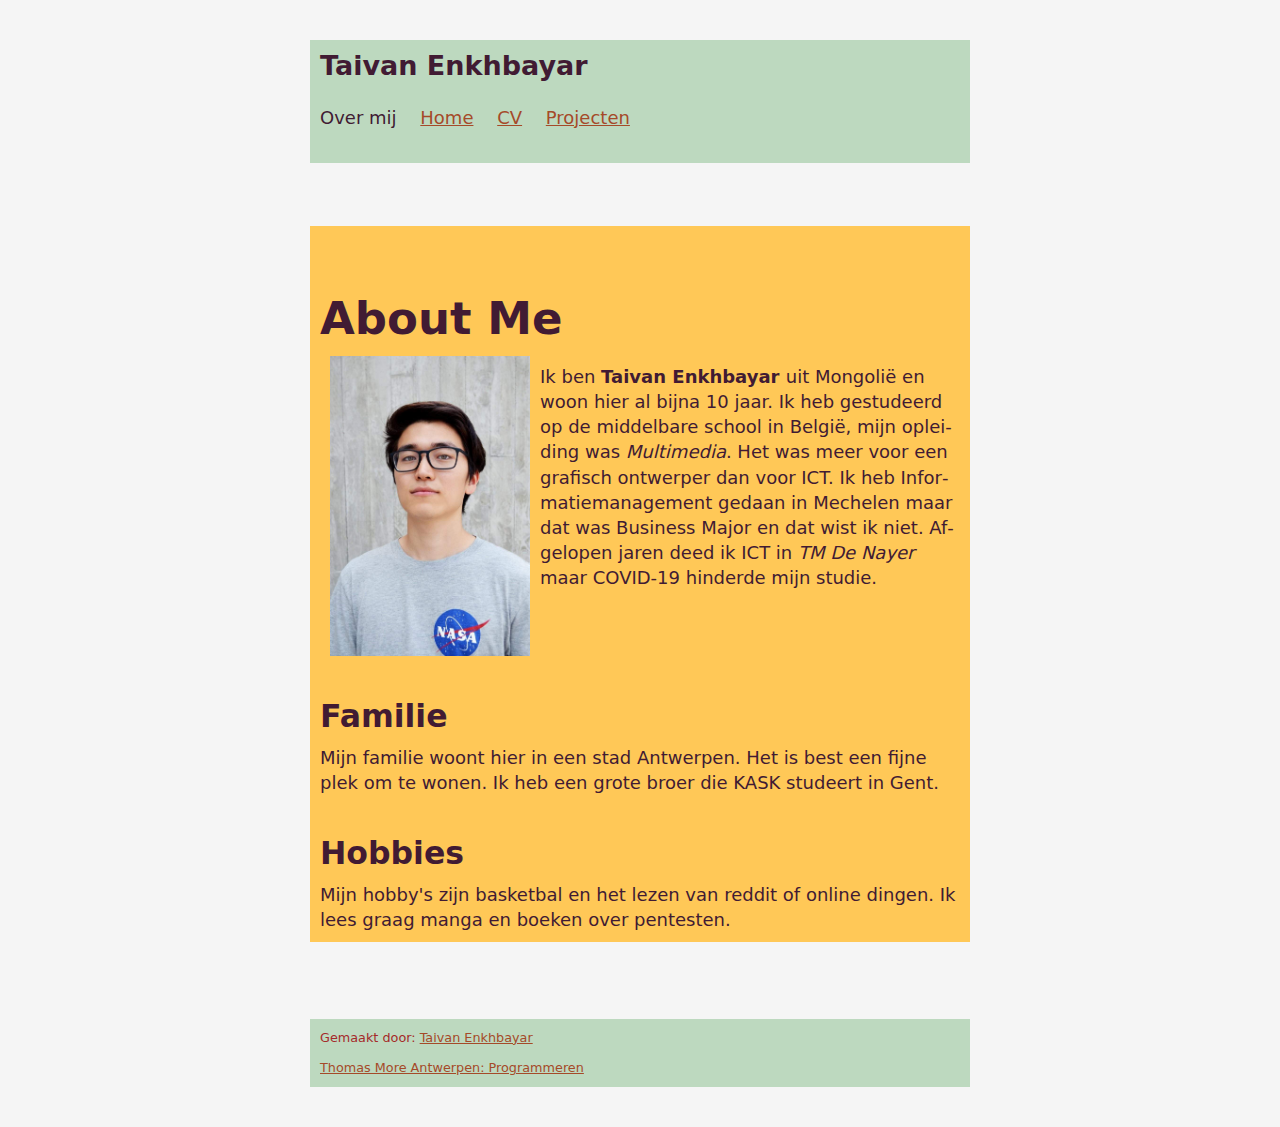
==== index.html @ 55b3fe96 "Eerste versie van mijn website met CSS en HTML." ====
<!DOCTYPE html>
<html lang="nl" data-lt-installed="true">

<head>
  <link rel="shortcut icon" type="image/x-icon" href="https://taivan.be/favicon.png">
  <meta http-equiv="Content-Type" content="text/html; charset=UTF-8">

  <meta name="viewport" content="width=device-width, initial-scale=1.0">
  <link rel="stylesheet" href="./style/awsm.min.css">
  <link rel="stylesheet" href="./style/awsm_theme_pearl-lusta.min.css">
  <title>Taivan Enkhbayar</title>
</head>

<body style="background-color: whitesmoke; margin:0px;padding:40px">
  <header style="background-color: #bdd9bf; padding: 10px;">
    <h1>Taivan Enkhbayar</h1>

    <nav>
      <ul>
        <li>Over mij</li>
        <li><a href="http://taivan.be/">Home</a></li>
        <li><a href="http://taivan.be/cvv.html">CV</a></li>
        <li><a href="http://taivan.be/projecten.html">Projecten</a></li>
        
      </ul>
    </nav>
  </header>
  <main style="background-color: #ffc857;padding: 10px;">
    <div id="content">
      <h1>About Me</h1>
      <img src="style/fb_image.jpg" alt="facebook_photo" style="float:left; margin: 10px;" width="200" height="300">
      <p> Ik ben <strong> Taivan Enkhbayar </strong> uit Mongolië en woon hier al bijna 10 jaar.
        Ik heb gestudeerd op de middelbare school in België, mijn opleiding was <i>Multimedia</i>.
        Het was meer voor een grafisch ontwerper dan voor ICT. Ik heb Informatiemanagement gedaan in Mechelen maar
        dat was Business Major en dat wist ik niet.
        Afgelopen jaren deed ik ICT in <i>TM De Nayer</i> maar COVID-19 hinderde mijn studie. </p>
        <br>
        <br>
      <h2>Familie</h2>
      <p>Mijn familie woont hier in een stad <stong>Antwerpen.</stong>
        Het is best een fijne plek om te wonen. Ik heb een grote broer die KASK studeert in Gent.
      </p>
      <h2>Hobbies</h2>
      <p>Mijn hobby's zijn basketbal en het lezen van reddit of online dingen. Ik lees graag manga en boeken over pentesten.</p>
    </div>
    </div>
  </main>
  <footer style="text-align: left; background-color:  #bdd9bf; padding: 10px;">
    <p style="color: brown;">Gemaakt door: <a href="https://www.linkedin.com/in/taivan-e-18aab492/">Taivan Enkhbayar</a></p>
    <p><a href="https://www.thomasmore.be/opleidingen/graduaat/programmeren-dag-avondonderwijs/programmeren-dagonderwijs/antwerpen-0">Thomas More Antwerpen: Programmeren</a></p>
  </footer>

</body>

</html>
---- style/awsm.min.css ----
@charset "UTF-8";
/*!
 * awsm.css v3.0.7 (https://igoradamenko.github.io/awsm.css/)
 * Copyright 2015 Igor Adamenko <mail@igoradamenko.com> (https://igoradamenko.com)
 * Licensed under MIT (https://github.com/igoradamenko/awsm.css/blob/master/LICENSE.md)
 */
html{font-family:system-ui,-apple-system,BlinkMacSystemFont,"Segoe UI",Roboto,Oxygen,Ubuntu,Cantarell,"PT Sans","Open Sans","Fira Sans","Droid Sans","Helvetica Neue",Helvetica,Arial,sans-serif;font-size:100%;line-height:1.4;background:#fff;color:#000;-webkit-overflow-scrolling:touch}body{margin:1.2em;font-size:1rem}@media (min-width:20rem){body{font-size:calc(1rem + .00625*(100vw - 20rem))}}@media (min-width:40rem){body{font-size:1.125rem}}body article,body footer,body header,body main{position:relative;max-width:40rem;margin:0 auto}body>header{margin-bottom:3.5em}body>header h1{margin:0;font-size:1.5em}body>header p{margin:0;font-size:.85em}body>footer{margin-top:6em;padding-bottom:1.5em;text-align:center;font-size:.8rem;color:#aaa}details,nav{margin:1em 0}nav ul{list-style:none;margin:0;padding:0}nav li{display:inline-block;margin-right:1em;margin-bottom:.25em}nav li:last-child{margin-right:0}a,nav a:visited{color:#0064c1}article header h1 a:visited:hover,article header h2 a:visited:hover,nav a:hover{color:#f00000}ol,ul{margin-top:0;padding-top:0;padding-left:2.5em}article header h1+p,article header h2+p,ol li+li,ul li+li{margin-top:.25em}ol li>details,ul li>details{margin:0}p{margin:1em 0;-webkit-hyphens:auto;-ms-hyphens:auto;hyphens:auto}aside:first-child,form legend:first-child+label,p:first-child{margin-top:0}aside:last-child,p:last-child{margin-bottom:0}p+ol,p+ul{margin-top:-.75em}p img,p picture{float:right;margin-bottom:.5em;margin-left:.5em}p picture img{float:none;margin:0}blockquote,dd{padding-left:2.5em}dd{margin-bottom:1em;margin-left:0}dt{font-weight:700}blockquote{margin:0}aside{margin:.5em 0;font-style:italic;color:#aaa}@media (min-width:65rem){aside{position:absolute;right:-12.5rem;width:9.375rem;max-width:9.375rem;margin:0;padding-left:.5em;font-size:.8em;border-left:1px solid #f2f2f2}}section+section{margin-top:2em}h1,h2,h3,h4,h5,h6{margin:1.25em 0 0;line-height:1.2}h1:focus>a[href^="#"][id]:empty,h1:hover>a[href^="#"][id]:empty,h2:focus>a[href^="#"][id]:empty,h2:hover>a[href^="#"][id]:empty,h3:focus>a[href^="#"][id]:empty,h3:hover>a[href^="#"][id]:empty,h4:focus>a[href^="#"][id]:empty,h4:hover>a[href^="#"][id]:empty,h5:focus>a[href^="#"][id]:empty,h5:hover>a[href^="#"][id]:empty,h6:focus>a[href^="#"][id]:empty,h6:hover>a[href^="#"][id]:empty{opacity:1}figure+p,h1+details,h1+p,h2+details,h2+p,h3+details,h3+p,h4+details,h4+p,h5+details,h5+p,h6+details,h6+p{margin-top:.5em}h1>a[href^="#"][id]:empty,h2>a[href^="#"][id]:empty,h3>a[href^="#"][id]:empty,h4>a[href^="#"][id]:empty,h5>a[href^="#"][id]:empty,h6>a[href^="#"][id]:empty{position:absolute;left:-.65em;opacity:0;text-decoration:none;font-weight:400;line-height:1;color:#aaa}@media (min-width:40rem){h1>a[href^="#"][id]:empty,h2>a[href^="#"][id]:empty,h3>a[href^="#"][id]:empty,h4>a[href^="#"][id]:empty,h5>a[href^="#"][id]:empty,h6>a[href^="#"][id]:empty{left:-.8em}}h1>a[href^="#"][id]:empty:focus,h1>a[href^="#"][id]:empty:hover,h1>a[href^="#"][id]:empty:target,h2>a[href^="#"][id]:empty:focus,h2>a[href^="#"][id]:empty:hover,h2>a[href^="#"][id]:empty:target,h3>a[href^="#"][id]:empty:focus,h3>a[href^="#"][id]:empty:hover,h3>a[href^="#"][id]:empty:target,h4>a[href^="#"][id]:empty:focus,h4>a[href^="#"][id]:empty:hover,h4>a[href^="#"][id]:empty:target,h5>a[href^="#"][id]:empty:focus,h5>a[href^="#"][id]:empty:hover,h5>a[href^="#"][id]:empty:target,h6>a[href^="#"][id]:empty:focus,h6>a[href^="#"][id]:empty:hover,h6>a[href^="#"][id]:empty:target{opacity:1;box-shadow:none;color:#000}h1>a[href^="#"][id]:empty:target:focus,h2>a[href^="#"][id]:empty:target:focus,h3>a[href^="#"][id]:empty:target:focus,h4>a[href^="#"][id]:empty:target:focus,h5>a[href^="#"][id]:empty:target:focus,h6>a[href^="#"][id]:empty:target:focus{outline:0}h1>a[href^="#"][id]:empty::before,h2>a[href^="#"][id]:empty::before,h3>a[href^="#"][id]:empty::before,h4>a[href^="#"][id]:empty::before,h5>a[href^="#"][id]:empty::before,h6>a[href^="#"][id]:empty::before{content:"§ "}h1{font-size:2.5em}h2{font-size:1.75em}h3{font-size:1.25em}h4{font-size:1.15em}a abbr,h5,h6{font-size:1em}h6{margin-top:1em}article+article{margin-top:4em}article header p{font-size:.6em;color:#aaa}article header p+h1,article header p+h2{margin-top:-.25em}article header h1 a,article header h2 a{color:#000}article header h1 a:visited,article header h2 a:visited,h6,legend{color:#aaa}article>footer{margin-top:1.5em;font-size:.85em}a:visited{color:#8d39d0}a:active,a:hover{outline-width:0}a:hover{color:#f00000}abbr{margin-right:-.075em;text-decoration:none;-webkit-hyphens:none;-ms-hyphens:none;hyphens:none;letter-spacing:.075em;font-size:.9em}img,picture{display:block;max-width:100%;margin:0 auto}audio,video{width:100%;max-width:100%}figure{margin:1em 0 .5em;padding:0}figure figcaption{opacity:.65;font-size:.85em}table{display:inline-block;border-spacing:0;border-collapse:collapse;overflow-x:auto;max-width:100%;text-align:left;vertical-align:top;background:linear-gradient(rgba(0,0,0,.15) 0%,rgba(0,0,0,.15) 100%) 0 0,linear-gradient(rgba(0,0,0,.15) 0%,rgba(0,0,0,.15) 100%) 100% 0;background-attachment:scroll,scroll;background-size:1px 100%,1px 100%;background-repeat:no-repeat,no-repeat}table caption{font-size:.9em;background:#fff}table td,table th{padding:.35em .75em;vertical-align:top;font-size:.9em;border:1px solid #f2f2f2;border-top:0;border-left:0}table td:first-child,table th:first-child{padding-left:0;background-image:linear-gradient(to right,#fff 50%,rgba(255,255,255,0) 100%);background-size:2px 100%;background-repeat:no-repeat}table td:last-child,table th:last-child{padding-right:0;border-right:0;background-image:linear-gradient(to left,#fff 50%,rgba(255,255,255,0) 100%);background-position:100% 0;background-size:2px 100%;background-repeat:no-repeat}table td:only-child,table th:only-child{background-image:linear-gradient(to right,#fff 50%,rgba(255,255,255,0) 100%),linear-gradient(to left,#fff 50%,rgba(255,255,255,0) 100%);background-position:0 0,100% 0;background-size:2px 100%,2px 100%;background-repeat:no-repeat,no-repeat}table th{line-height:1.2}form{margin-right:auto;margin-left:auto}@media (min-width:40rem){form{max-width:80%}}form label,form select,output{display:block}form label:not(:first-child){margin-top:1em}form p label{display:inline}form p label+label{margin-left:1em}form input[type],form select,form textarea{margin-bottom:1em}form input[type=checkbox],form input[type=radio]{margin-bottom:0}button,fieldset{margin:0;border:1px solid #aaa}fieldset{padding:.5em 1em}button{outline:0;box-sizing:border-box;height:2em;padding:calc(.25em - 1px) .5em;font-family:inherit;font-size:1em;border-radius:2px;background:#fff;display:inline-block;width:auto;background:#f2f2f2;color:#000;cursor:pointer}button:focus,input[type=email]:focus,input[type=month]:focus,input[type=number]:focus,input[type=password]:focus,input[type=search]:focus,input[type=tel]:focus,input[type=text]:focus,input[type=time]:focus,input[type=url]:focus,input[type=week]:focus,input[type^=date]:focus,select:focus{border:1px solid #000}button:not([disabled]):hover,input[type=button]:not([disabled]):hover,input[type=file]:not([disabled]):hover,input[type=reset]:not([disabled]):hover,input[type=submit]:not([disabled]):hover,select:not([disabled]):hover{border:1px solid #000}button:active,select:active{background-color:#aaa}button[disabled],select[disabled]{color:#aaa;cursor:not-allowed}select{outline:0;box-sizing:border-box;height:2em;margin:0;padding:calc(.25em - 1px) .5em;font-family:inherit;font-size:1em;border:1px solid #aaa;border-radius:2px;background:#fff;display:inline-block;width:auto;background:#f2f2f2;color:#000;cursor:pointer;padding-right:1.2em;background-position:top 55% right .35em;background-size:.5em;background-repeat:no-repeat;-webkit-appearance:none;-moz-appearance:none;appearance:none;background-image:url("data:image/svg+xml,%3Csvg xmlns='http://www.w3.org/2000/svg' viewBox='0 0 3 2'%3E%3Cpath fill='rgb(170, 170, 170)' fill-rule='nonzero' d='M1.5 2L3 0H0z'/%3E%3C/svg%3E")}select:focus,select:hover{background-image:url("data:image/svg+xml,%3Csvg xmlns='http://www.w3.org/2000/svg' viewBox='0 0 3 2'%3E%3Cpath fill='rgb(0, 0, 0)' fill-rule='nonzero' d='M1.5 2L3 0H0z'/%3E%3C/svg%3E")}input[type=email],input[type=month],input[type=number],input[type=password],input[type=search],input[type=tel],input[type=text],input[type=time],input[type=url],input[type=week],input[type^=date]{outline:0;box-sizing:border-box;height:2em;margin:0;padding:calc(.25em - 1px) .5em;font-family:inherit;font-size:1em;border:1px solid #aaa;border-radius:2px;background:#fff;color:#000;display:block;width:100%;line-height:calc(2em - 1px*2 - (.25em - 1px)*2);-webkit-appearance:none;-moz-appearance:none;appearance:none}input[type=email]::-moz-placeholder,input[type=month]::-moz-placeholder,input[type=number]::-moz-placeholder,input[type=password]::-moz-placeholder,input[type=search]::-moz-placeholder,input[type=tel]::-moz-placeholder,input[type=text]::-moz-placeholder,input[type=time]::-moz-placeholder,input[type=url]::-moz-placeholder,input[type=week]::-moz-placeholder,input[type^=date]::-moz-placeholder{color:#aaa}input[type=email]::-webkit-input-placeholder,input[type=month]::-webkit-input-placeholder,input[type=number]::-webkit-input-placeholder,input[type=password]::-webkit-input-placeholder,input[type=search]::-webkit-input-placeholder,input[type=tel]::-webkit-input-placeholder,input[type=text]::-webkit-input-placeholder,input[type=time]::-webkit-input-placeholder,input[type=url]::-webkit-input-placeholder,input[type=week]::-webkit-input-placeholder,input[type^=date]::-webkit-input-placeholder{color:#aaa}input[type=email]:-ms-input-placeholder,input[type=month]:-ms-input-placeholder,input[type=number]:-ms-input-placeholder,input[type=password]:-ms-input-placeholder,input[type=search]:-ms-input-placeholder,input[type=tel]:-ms-input-placeholder,input[type=text]:-ms-input-placeholder,input[type=time]:-ms-input-placeholder,input[type=url]:-ms-input-placeholder,input[type=week]:-ms-input-placeholder,input[type^=date]:-ms-input-placeholder{color:#aaa}input[type=button],input[type=reset],input[type=submit]{outline:0;box-sizing:border-box;height:2em;margin:0;padding:calc(.25em - 1px) .5em;font-family:inherit;font-size:1em;border:1px solid #aaa;border-radius:2px;background:#fff;display:inline-block;width:auto;background:#f2f2f2;color:#000;cursor:pointer;-webkit-appearance:none;-moz-appearance:none;appearance:none}input[type=button]:focus,input[type=reset]:focus,input[type=submit]:focus{border:1px solid #000}input[type=button]:active,input[type=reset]:active,input[type=submit]:active{background-color:#aaa}input[type=button][disabled],input[type=reset][disabled],input[type=submit][disabled]{color:#aaa;cursor:not-allowed}input[type=color]{outline:0;box-sizing:border-box;height:2em;margin:0;padding:calc(.25em - 1px) .5em;font-family:inherit;font-size:1em;border:1px solid #aaa;border-radius:2px;background:#fff;color:#000;display:block;line-height:calc(2em - 1px*2 - (.25em - 1px)*2);-webkit-appearance:none;-moz-appearance:none;appearance:none;width:6em}input[type=color]:focus{border:1px solid #000}input[type=color]::-moz-placeholder,textarea::-moz-placeholder{color:#aaa}input[type=color]::-webkit-input-placeholder,textarea::-webkit-input-placeholder{color:#aaa}input[type=color]:-ms-input-placeholder{color:#aaa}input[type=color]:hover{border:1px solid #000}input[type=file]{outline:0;box-sizing:border-box;margin:0;padding:calc(.25em - 1px) .5em;font-family:inherit;border:1px solid #aaa;border-radius:2px;background:#fff;background:#f2f2f2;color:#000;cursor:pointer;display:block;width:100%;height:auto;padding:.75em .5em;font-size:12px;line-height:1}input[type=file]:focus,textarea:focus{border:1px solid #000}input[type=file]:active{background-color:#aaa}input[type=file][disabled]{color:#aaa;cursor:not-allowed}input[type=checkbox],input[type=radio]{margin:-.2em .75em 0 0;vertical-align:middle}textarea{outline:0;box-sizing:border-box;margin:0;padding:calc(.25em - 1px) .5em;font-family:inherit;font-size:1em;border:1px solid #aaa;border-radius:2px;background:#fff;color:#000;display:block;width:100%;line-height:calc(2em - 1px*2 - (.25em - 1px)*2);-webkit-appearance:none;-moz-appearance:none;appearance:none;height:4.5em;resize:vertical;padding-top:.5em;padding-bottom:.5em}textarea:-ms-input-placeholder{color:#aaa}code,kbd,samp,var{font-family:Consolas,"Lucida Console",Monaco,monospace;font-style:normal}pre{overflow-x:auto;font-size:.8em;background:linear-gradient(rgba(0,0,0,.15) 0%,rgba(0,0,0,.15) 100%) 0 0,linear-gradient(rgba(0,0,0,.15) 0%,rgba(0,0,0,.15) 100%) 100% 0;background-attachment:scroll,scroll;background-size:1px 100%,1px 100%;background-repeat:no-repeat,no-repeat}pre>code,summary{display:inline-block}pre>code{overflow-x:visible;box-sizing:border-box;min-width:100%;border-right:3px solid #fff;border-left:1px solid #fff}hr{height:1px;margin:2em 0;border:0;background:#f2f2f2}details[open]{padding-bottom:.5em;border-bottom:1px solid #f2f2f2}summary{font-weight:700;border-bottom:1px dashed;cursor:pointer}summary::-webkit-details-marker{display:none}noscript{color:#d00000}::selection{background:rgba(0,100,193,.25)}
---- style/awsm_theme_pearl-lusta.min.css ----
@charset "UTF-8";
/*!
 * awsm.css v3.0.7 (https://igoradamenko.github.io/awsm.css/)
 * Copyright 2015 Igor Adamenko <mail@igoradamenko.com> (https://igoradamenko.com)
 * Licensed under MIT (https://github.com/igoradamenko/awsm.css/blob/master/LICENSE.md)
 */
html{font-family:system-ui,-apple-system,BlinkMacSystemFont,"Segoe UI",Roboto,Oxygen,Ubuntu,Cantarell,"PT Sans","Open Sans","Fira Sans","Droid Sans","Helvetica Neue",Helvetica,Arial,sans-serif;font-size:100%;line-height:1.4;background:#fbecda;color:#411b33;-webkit-overflow-scrolling:touch}body{margin:1.2em;font-size:1rem}@media (min-width:20rem){body{font-size:calc(1rem + .00625*(100vw - 20rem))}}@media (min-width:40rem){body{font-size:1.125rem}}body article,body footer,body header,body main{position:relative;max-width:40rem;margin:0 auto}body>header{margin-bottom:3.5em}body>header h1{margin:0;font-size:1.5em}body>header p{margin:0;font-size:.85em}body>footer{margin-top:6em;padding-bottom:1.5em;text-align:center;font-size:.8rem;color:#dcafb5}details,nav{margin:1em 0}nav ul{list-style:none;margin:0;padding:0}nav li{display:inline-block;margin-right:1em;margin-bottom:.25em}nav li:last-child{margin-right:0}a,nav a:visited{color:#a54a29}article header h1 a:visited:hover,article header h2 a:visited:hover,nav a:hover{color:#f6b731}ol,ul{margin-top:0;padding-top:0;padding-left:2.5em}article header h1+p,article header h2+p,ol li+li,ul li+li{margin-top:.25em}ol li>details,ul li>details{margin:0}p{margin:1em 0;-webkit-hyphens:auto;-ms-hyphens:auto;hyphens:auto}aside:first-child,form legend:first-child+label,p:first-child{margin-top:0}aside:last-child,p:last-child{margin-bottom:0}p+ol,p+ul{margin-top:-.75em}p img,p picture{float:right;margin-bottom:.5em;margin-left:.5em}p picture img{float:none;margin:0}blockquote,dd{padding-left:2.5em}dd{margin-bottom:1em;margin-left:0}dt{font-weight:700}blockquote{margin:0}aside{margin:.5em 0;font-style:italic;color:#dcafb5}@media (min-width:65rem){aside{position:absolute;right:-12.5rem;width:9.375rem;max-width:9.375rem;margin:0;padding-left:.5em;font-size:.8em;border-left:1px solid #eddbd6}}section+section{margin-top:2em}h1,h2,h3,h4,h5,h6{margin:1.25em 0 0;line-height:1.2}h1:focus>a[href^="#"][id]:empty,h1:hover>a[href^="#"][id]:empty,h2:focus>a[href^="#"][id]:empty,h2:hover>a[href^="#"][id]:empty,h3:focus>a[href^="#"][id]:empty,h3:hover>a[href^="#"][id]:empty,h4:focus>a[href^="#"][id]:empty,h4:hover>a[href^="#"][id]:empty,h5:focus>a[href^="#"][id]:empty,h5:hover>a[href^="#"][id]:empty,h6:focus>a[href^="#"][id]:empty,h6:hover>a[href^="#"][id]:empty{opacity:1}figure+p,h1+details,h1+p,h2+details,h2+p,h3+details,h3+p,h4+details,h4+p,h5+details,h5+p,h6+details,h6+p{margin-top:.5em}h1>a[href^="#"][id]:empty,h2>a[href^="#"][id]:empty,h3>a[href^="#"][id]:empty,h4>a[href^="#"][id]:empty,h5>a[href^="#"][id]:empty,h6>a[href^="#"][id]:empty{position:absolute;left:-.65em;opacity:0;text-decoration:none;font-weight:400;line-height:1;color:#dcafb5}@media (min-width:40rem){h1>a[href^="#"][id]:empty,h2>a[href^="#"][id]:empty,h3>a[href^="#"][id]:empty,h4>a[href^="#"][id]:empty,h5>a[href^="#"][id]:empty,h6>a[href^="#"][id]:empty{left:-.8em}}h1>a[href^="#"][id]:empty:focus,h1>a[href^="#"][id]:empty:hover,h1>a[href^="#"][id]:empty:target,h2>a[href^="#"][id]:empty:focus,h2>a[href^="#"][id]:empty:hover,h2>a[href^="#"][id]:empty:target,h3>a[href^="#"][id]:empty:focus,h3>a[href^="#"][id]:empty:hover,h3>a[href^="#"][id]:empty:target,h4>a[href^="#"][id]:empty:focus,h4>a[href^="#"][id]:empty:hover,h4>a[href^="#"][id]:empty:target,h5>a[href^="#"][id]:empty:focus,h5>a[href^="#"][id]:empty:hover,h5>a[href^="#"][id]:empty:target,h6>a[href^="#"][id]:empty:focus,h6>a[href^="#"][id]:empty:hover,h6>a[href^="#"][id]:empty:target{opacity:1;box-shadow:none;color:#411b33}h1>a[href^="#"][id]:empty:target:focus,h2>a[href^="#"][id]:empty:target:focus,h3>a[href^="#"][id]:empty:target:focus,h4>a[href^="#"][id]:empty:target:focus,h5>a[href^="#"][id]:empty:target:focus,h6>a[href^="#"][id]:empty:target:focus{outline:0}h1>a[href^="#"][id]:empty::before,h2>a[href^="#"][id]:empty::before,h3>a[href^="#"][id]:empty::before,h4>a[href^="#"][id]:empty::before,h5>a[href^="#"][id]:empty::before,h6>a[href^="#"][id]:empty::before{content:"§ "}h1{font-size:2.5em}h2{font-size:1.75em}h3{font-size:1.25em}h4{font-size:1.15em}a abbr,h5,h6{font-size:1em}h6{margin-top:1em}article+article{margin-top:4em}article header p{font-size:.6em;color:#dcafb5}article header p+h1,article header p+h2{margin-top:-.25em}article header h1 a,article header h2 a{color:#411b33}article header h1 a:visited,article header h2 a:visited,h6,legend{color:#dcafb5}article>footer{margin-top:1.5em;font-size:.85em}a:visited{color:#742b5a}a:active,a:hover{outline-width:0}a:hover{color:#f6b731}abbr{margin-right:-.075em;text-decoration:none;-webkit-hyphens:none;-ms-hyphens:none;hyphens:none;letter-spacing:.075em;font-size:.9em}img,picture{display:block;max-width:100%;margin:0 auto}audio,video{width:100%;max-width:100%}figure{margin:1em 0 .5em;padding:0}figure figcaption{opacity:.65;font-size:.85em}table{display:inline-block;border-spacing:0;border-collapse:collapse;overflow-x:auto;max-width:100%;text-align:left;vertical-align:top;background:linear-gradient(rgba(65,27,51,.15) 0%,rgba(65,27,51,.15) 100%) 0 0,linear-gradient(rgba(65,27,51,.15) 0%,rgba(65,27,51,.15) 100%) 100% 0;background-attachment:scroll,scroll;background-size:1px 100%,1px 100%;background-repeat:no-repeat,no-repeat}table caption{font-size:.9em;background:#fbecda}table td,table th{padding:.35em .75em;vertical-align:top;font-size:.9em;border:1px solid #eddbd6;border-top:0;border-left:0}table td:first-child,table th:first-child{padding-left:0;background-image:linear-gradient(to right,#fbecda 50%,rgba(251,236,218,0) 100%);background-size:2px 100%;background-repeat:no-repeat}table td:last-child,table th:last-child{padding-right:0;border-right:0;background-image:linear-gradient(to left,#fbecda 50%,rgba(251,236,218,0) 100%);background-position:100% 0;background-size:2px 100%;background-repeat:no-repeat}table td:only-child,table th:only-child{background-image:linear-gradient(to right,#fbecda 50%,rgba(251,236,218,0) 100%),linear-gradient(to left,#fbecda 50%,rgba(251,236,218,0) 100%);background-position:0 0,100% 0;background-size:2px 100%,2px 100%;background-repeat:no-repeat,no-repeat}table th{line-height:1.2}form{margin-right:auto;margin-left:auto}@media (min-width:40rem){form{max-width:80%}}form label,form select,output{display:block}form label:not(:first-child){margin-top:1em}form p label{display:inline}form p label+label{margin-left:1em}form input[type],form select,form textarea{margin-bottom:1em}form input[type=checkbox],form input[type=radio]{margin-bottom:0}button,fieldset{margin:0;border:1px solid #dcafb5}fieldset{padding:.5em 1em}button{outline:0;box-sizing:border-box;height:2em;padding:calc(.25em - 1px) .5em;font-family:inherit;font-size:1em;border-radius:2px;background:#fbecda;display:inline-block;width:auto;background:#eddbd6;color:#411b33;cursor:pointer}button:focus,input[type=email]:focus,input[type=month]:focus,input[type=number]:focus,input[type=password]:focus,input[type=search]:focus,input[type=tel]:focus,input[type=text]:focus,input[type=time]:focus,input[type=url]:focus,input[type=week]:focus,input[type^=date]:focus,select:focus{border:1px solid #411b33}button:not([disabled]):hover,input[type=button]:not([disabled]):hover,input[type=file]:not([disabled]):hover,input[type=reset]:not([disabled]):hover,input[type=submit]:not([disabled]):hover,select:not([disabled]):hover{border:1px solid #411b33}button:active,select:active{background-color:#dcafb5}button[disabled],select[disabled]{color:#dcafb5;cursor:not-allowed}select{outline:0;box-sizing:border-box;height:2em;margin:0;padding:calc(.25em - 1px) .5em;font-family:inherit;font-size:1em;border:1px solid #dcafb5;border-radius:2px;background:#fbecda;display:inline-block;width:auto;background:#eddbd6;color:#411b33;cursor:pointer;padding-right:1.2em;background-position:top 55% right .35em;background-size:.5em;background-repeat:no-repeat;-webkit-appearance:none;-moz-appearance:none;appearance:none;background-image:url("data:image/svg+xml,%3Csvg xmlns='http://www.w3.org/2000/svg' viewBox='0 0 3 2'%3E%3Cpath fill='rgb(220, 175, 181)' fill-rule='nonzero' d='M1.5 2L3 0H0z'/%3E%3C/svg%3E")}select:focus,select:hover{background-image:url("data:image/svg+xml,%3Csvg xmlns='http://www.w3.org/2000/svg' viewBox='0 0 3 2'%3E%3Cpath fill='rgb(65, 27, 51)' fill-rule='nonzero' d='M1.5 2L3 0H0z'/%3E%3C/svg%3E")}input[type=email],input[type=month],input[type=number],input[type=password],input[type=search],input[type=tel],input[type=text],input[type=time],input[type=url],input[type=week],input[type^=date]{outline:0;box-sizing:border-box;height:2em;margin:0;padding:calc(.25em - 1px) .5em;font-family:inherit;font-size:1em;border:1px solid #dcafb5;border-radius:2px;background:#fbecda;color:#411b33;display:block;width:100%;line-height:calc(2em - 1px*2 - (.25em - 1px)*2);-webkit-appearance:none;-moz-appearance:none;appearance:none}input[type=email]::-moz-placeholder,input[type=month]::-moz-placeholder,input[type=number]::-moz-placeholder,input[type=password]::-moz-placeholder,input[type=search]::-moz-placeholder,input[type=tel]::-moz-placeholder,input[type=text]::-moz-placeholder,input[type=time]::-moz-placeholder,input[type=url]::-moz-placeholder,input[type=week]::-moz-placeholder,input[type^=date]::-moz-placeholder{color:#dcafb5}input[type=email]::-webkit-input-placeholder,input[type=month]::-webkit-input-placeholder,input[type=number]::-webkit-input-placeholder,input[type=password]::-webkit-input-placeholder,input[type=search]::-webkit-input-placeholder,input[type=tel]::-webkit-input-placeholder,input[type=text]::-webkit-input-placeholder,input[type=time]::-webkit-input-placeholder,input[type=url]::-webkit-input-placeholder,input[type=week]::-webkit-input-placeholder,input[type^=date]::-webkit-input-placeholder{color:#dcafb5}input[type=email]:-ms-input-placeholder,input[type=month]:-ms-input-placeholder,input[type=number]:-ms-input-placeholder,input[type=password]:-ms-input-placeholder,input[type=search]:-ms-input-placeholder,input[type=tel]:-ms-input-placeholder,input[type=text]:-ms-input-placeholder,input[type=time]:-ms-input-placeholder,input[type=url]:-ms-input-placeholder,input[type=week]:-ms-input-placeholder,input[type^=date]:-ms-input-placeholder{color:#dcafb5}input[type=button],input[type=reset],input[type=submit]{outline:0;box-sizing:border-box;height:2em;margin:0;padding:calc(.25em - 1px) .5em;font-family:inherit;font-size:1em;border:1px solid #dcafb5;border-radius:2px;background:#fbecda;display:inline-block;width:auto;background:#eddbd6;color:#411b33;cursor:pointer;-webkit-appearance:none;-moz-appearance:none;appearance:none}input[type=button]:focus,input[type=reset]:focus,input[type=submit]:focus{border:1px solid #411b33}input[type=button]:active,input[type=reset]:active,input[type=submit]:active{background-color:#dcafb5}input[type=button][disabled],input[type=reset][disabled],input[type=submit][disabled]{color:#dcafb5;cursor:not-allowed}input[type=color]{outline:0;box-sizing:border-box;height:2em;margin:0;padding:calc(.25em - 1px) .5em;font-family:inherit;font-size:1em;border:1px solid #dcafb5;border-radius:2px;background:#fbecda;color:#411b33;display:block;line-height:calc(2em - 1px*2 - (.25em - 1px)*2);-webkit-appearance:none;-moz-appearance:none;appearance:none;width:6em}input[type=color]:focus{border:1px solid #411b33}input[type=color]::-moz-placeholder,textarea::-moz-placeholder{color:#dcafb5}input[type=color]::-webkit-input-placeholder,textarea::-webkit-input-placeholder{color:#dcafb5}input[type=color]:-ms-input-placeholder{color:#dcafb5}input[type=color]:hover{border:1px solid #411b33}input[type=file]{outline:0;box-sizing:border-box;margin:0;padding:calc(.25em - 1px) .5em;font-family:inherit;border:1px solid #dcafb5;border-radius:2px;background:#fbecda;background:#eddbd6;color:#411b33;cursor:pointer;display:block;width:100%;height:auto;padding:.75em .5em;font-size:12px;line-height:1}input[type=file]:focus,textarea:focus{border:1px solid #411b33}input[type=file]:active{background-color:#dcafb5}input[type=file][disabled]{color:#dcafb5;cursor:not-allowed}input[type=checkbox],input[type=radio]{margin:-.2em .75em 0 0;vertical-align:middle}textarea{outline:0;box-sizing:border-box;margin:0;padding:calc(.25em - 1px) .5em;font-family:inherit;font-size:1em;border:1px solid #dcafb5;border-radius:2px;background:#fbecda;color:#411b33;display:block;width:100%;line-height:calc(2em - 1px*2 - (.25em - 1px)*2);-webkit-appearance:none;-moz-appearance:none;appearance:none;height:4.5em;resize:vertical;padding-top:.5em;padding-bottom:.5em}textarea:-ms-input-placeholder{color:#dcafb5}code,kbd,samp,var{font-family:Consolas,"Lucida Console",Monaco,monospace;font-style:normal}pre{overflow-x:auto;font-size:.8em;background:linear-gradient(rgba(65,27,51,.15) 0%,rgba(65,27,51,.15) 100%) 0 0,linear-gradient(rgba(65,27,51,.15) 0%,rgba(65,27,51,.15) 100%) 100% 0;background-attachment:scroll,scroll;background-size:1px 100%,1px 100%;background-repeat:no-repeat,no-repeat}pre>code,summary{display:inline-block}pre>code{overflow-x:visible;box-sizing:border-box;min-width:100%;border-right:3px solid #fbecda;border-left:1px solid #fbecda}hr{height:1px;margin:2em 0;border:0;background:#eddbd6}details[open]{padding-bottom:.5em;border-bottom:1px solid #eddbd6}summary{font-weight:700;border-bottom:1px dashed;cursor:pointer}summary::-webkit-details-marker{display:none}noscript{color:#efc44e}::selection{background:rgba(165,74,41,.25)}
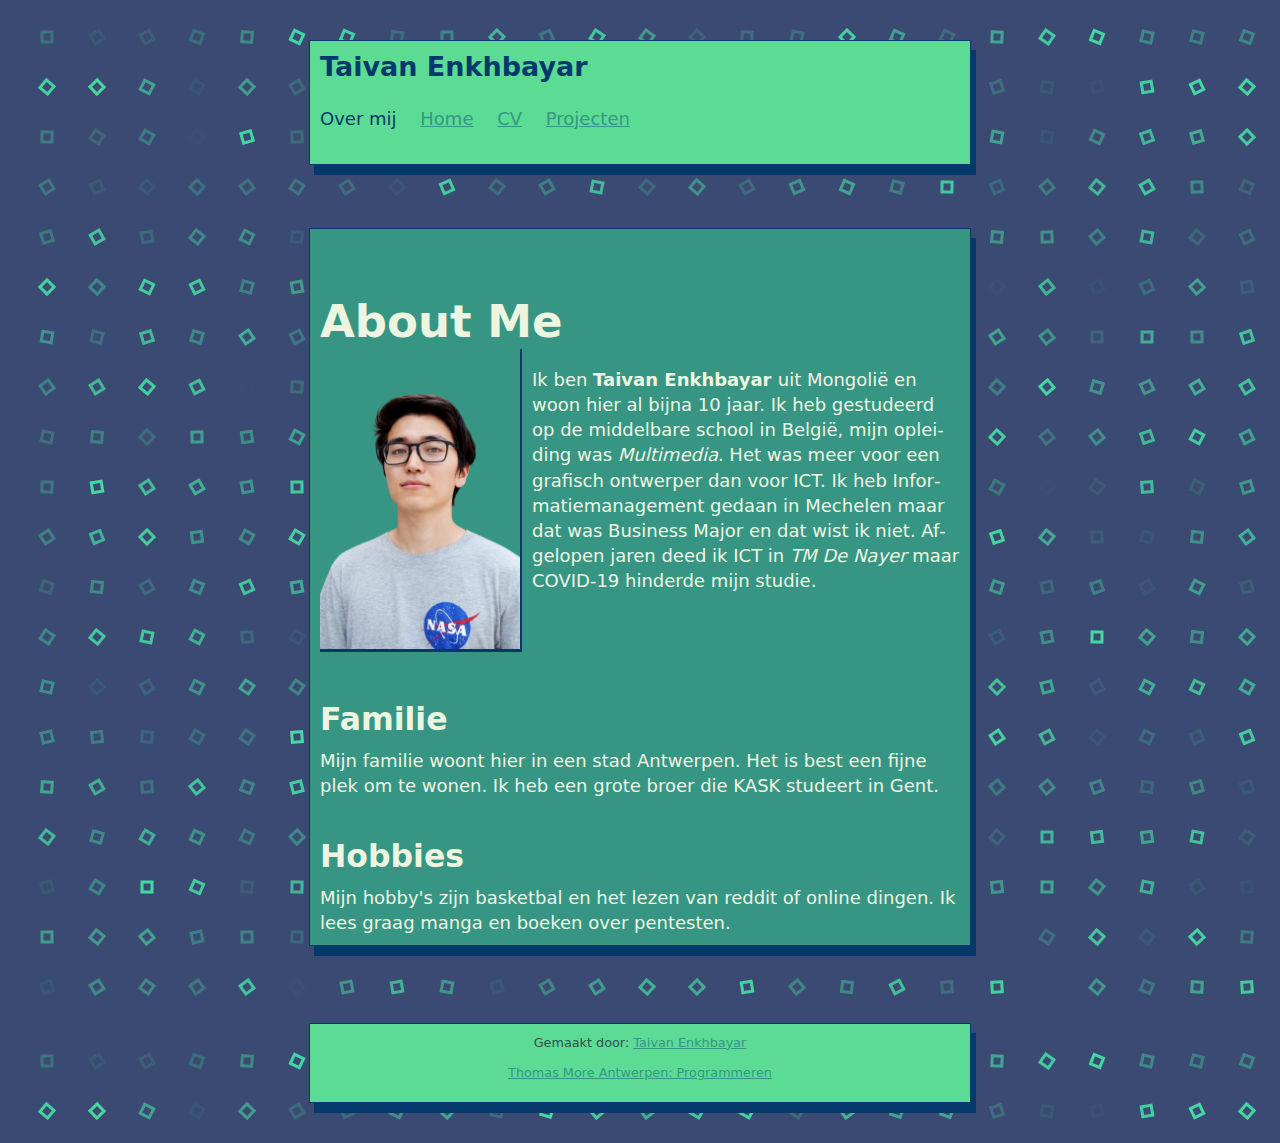
==== commit 80bceaef: "1. Changed the background, set a image for it. 2. Color pallete is changed. 3. Links are more stream" ====
--- a/index.html
+++ b/index.html
@@ -6,48 +6,53 @@
   <meta http-equiv="Content-Type" content="text/html; charset=UTF-8">
 
   <meta name="viewport" content="width=device-width, initial-scale=1.0">
+  <link rel="stylesheet" href="./style/style.css">
   <link rel="stylesheet" href="./style/awsm.min.css">
   <link rel="stylesheet" href="./style/awsm_theme_pearl-lusta.min.css">
   <title>Taivan Enkhbayar</title>
 </head>
 
-<body style="background-color: whitesmoke; margin:0px;padding:40px">
-  <header style="background-color: #bdd9bf; padding: 10px;">
+<body style=" background-blend-mode: darken;margin:0px;padding:40px">
+  <header>
     <h1>Taivan Enkhbayar</h1>
 
     <nav>
       <ul>
         <li>Over mij</li>
-        <li><a href="http://taivan.be/">Home</a></li>
-        <li><a href="http://taivan.be/cvv.html">CV</a></li>
-        <li><a href="http://taivan.be/projecten.html">Projecten</a></li>
-        
+        <li><a class="link" href="http://taivan.be/">Home</a></li>
+        <li><a class="link" href="http://taivan.be/cvv.html">CV</a></li>
+        <li><a class="link" href="http://taivan.be/projecten.html">Projecten</a></li>
+
       </ul>
     </nav>
   </header>
-  <main style="background-color: #ffc857;padding: 10px;">
+  <main>
     <div id="content">
       <h1>About Me</h1>
-      <img src="style/fb_image.jpg" alt="facebook_photo" style="float:left; margin: 10px;" width="200" height="300">
+      <img src="style/fb_photo.png" alt="facebook_photo" style="margin-right: 10px;" width="200" height="300">
       <p> Ik ben <strong> Taivan Enkhbayar </strong> uit Mongolië en woon hier al bijna 10 jaar.
         Ik heb gestudeerd op de middelbare school in België, mijn opleiding was <i>Multimedia</i>.
         Het was meer voor een grafisch ontwerper dan voor ICT. Ik heb Informatiemanagement gedaan in Mechelen maar
         dat was Business Major en dat wist ik niet.
         Afgelopen jaren deed ik ICT in <i>TM De Nayer</i> maar COVID-19 hinderde mijn studie. </p>
-        <br>
-        <br>
+      <br>
+      <br>
       <h2>Familie</h2>
       <p>Mijn familie woont hier in een stad <stong>Antwerpen.</stong>
         Het is best een fijne plek om te wonen. Ik heb een grote broer die KASK studeert in Gent.
       </p>
       <h2>Hobbies</h2>
-      <p>Mijn hobby's zijn basketbal en het lezen van reddit of online dingen. Ik lees graag manga en boeken over pentesten.</p>
+      <p>Mijn hobby's zijn basketbal en het lezen van reddit of online dingen. Ik lees graag manga en boeken over
+        pentesten.</p>
     </div>
     </div>
   </main>
-  <footer style="text-align: left; background-color:  #bdd9bf; padding: 10px;">
-    <p style="color: brown;">Gemaakt door: <a href="https://www.linkedin.com/in/taivan-e-18aab492/">Taivan Enkhbayar</a></p>
-    <p><a href="https://www.thomasmore.be/opleidingen/graduaat/programmeren-dag-avondonderwijs/programmeren-dagonderwijs/antwerpen-0">Thomas More Antwerpen: Programmeren</a></p>
+  <footer>
+    <p style="color: darkslategrey;">Gemaakt door: <a class="link"
+        href="https://www.linkedin.com/in/taivan-e-18aab492/">Taivan Enkhbayar</a></p>
+    <p><a class="link"
+        href="https://www.thomasmore.be/opleidingen/graduaat/programmeren-dag-avondonderwijs/programmeren-dagonderwijs/antwerpen-0">Thomas
+        More Antwerpen: Programmeren</a></p>
   </footer>
 
 </body>
--- a/style/style.css
+++ b/style/style.css
@@ -0,0 +1,55 @@
+body {
+    background-image: url('dot-grid.png');
+    border-style: hidden;
+    margin: 0px;
+    padding: 40px;
+}
+
+
+header {
+    background-color: #5cdb95;
+    color: #05386B;
+    padding: 10px;
+    border: #05386B 0.5px solid;
+    box-shadow: 5px 10px #05386B;
+
+}
+
+main {
+    background-color: #379683;
+    color: #EDF5E1;
+    padding: 10px;
+    border: #05386B 0.5px solid;
+    box-shadow: 5px 10px #05386B;
+}
+
+img {
+    float: left;
+    border-bottom: #05386B solid;
+    border-right:   #05386B 2px solid;
+}
+
+.link:link {
+    color: #379683;
+}
+
+.link:visited {
+    color: darkblue;
+}
+
+.link:hover {
+    color: #EDF5E1;
+}
+
+.link:active {
+    color: #05386B;
+}
+
+footer {
+    text-align: left;
+    background-color: #5cdb95;
+    color: #05386B;
+    padding: 10px;
+    border: #05386B 0.5px solid;
+    box-shadow: 5px 10px #05386B;
+}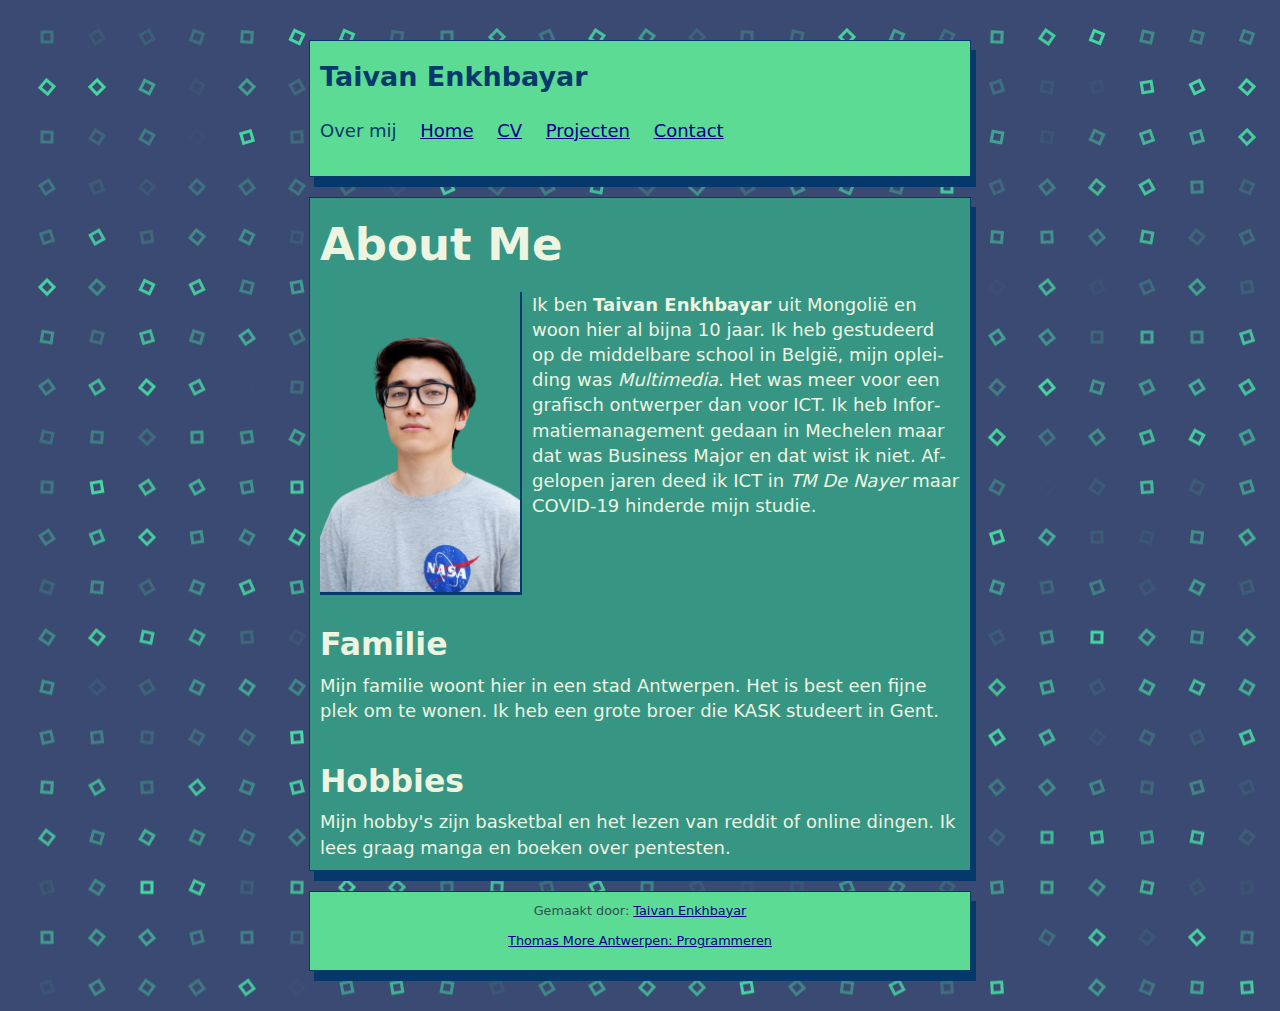
==== commit fdd3c95b: "1. Changed the position of header and footer. 2. Added contact.html" ====
--- a/index.html
+++ b/index.html
@@ -19,9 +19,10 @@
     <nav>
       <ul>
         <li>Over mij</li>
-        <li><a class="link" href="http://taivan.be/">Home</a></li>
+        <li><a class="link"  class="active" href="http://taivan.be/">Home</a></li>
         <li><a class="link" href="http://taivan.be/cvv.html">CV</a></li>
         <li><a class="link" href="http://taivan.be/projecten.html">Projecten</a></li>
+        <li><a class="link" href="http://taivan.be/contact.html">Contact</a></li>
 
       </ul>
     </nav>
@@ -45,7 +46,6 @@
       <p>Mijn hobby's zijn basketbal en het lezen van reddit of online dingen. Ik lees graag manga en boeken over
         pentesten.</p>
     </div>
-    </div>
   </main>
   <footer>
     <p style="color: darkslategrey;">Gemaakt door: <a class="link"
--- a/style/style.css
+++ b/style/style.css
@@ -12,6 +12,7 @@
     padding: 10px;
     border: #05386B 0.5px solid;
     box-shadow: 5px 10px #05386B;
+    margin-bottom: 20px !important;
 
 }
 
@@ -23,27 +24,73 @@
     box-shadow: 5px 10px #05386B;
 }
 
+h1 {
+    margin-top: 10px !important;
+    margin-bottom: 20px !important;
+}
+
 img {
     float: left;
     border-bottom: #05386B solid;
-    border-right:   #05386B 2px solid;
+    border-right: #05386B 2px solid;
 }
 
-.link:link {
-    color: #379683;
+form {
+    margin: 0 auto;
+    width: 600px;
 }
 
-.link:visited {
-    color: darkblue;
+ul {
+    list-style: none;
+    padding: 0;
+    margin: 0;
 }
 
-.link:hover {
-    color: #EDF5E1;
+form li+li {
+    margin-top: 1em;
 }
 
-.link:active {
+label {
+    display: inline-block;
+    width: 100px;
+    text-align: left;
+}
+
+input,
+textarea {
+    font: 1em sans-serif;
+    width: 300px;
+    box-sizing: border-box;
+    border: 1px solid #999;
+}
+
+input:focus,
+textarea:focus {
+    border-color: #18493f;
+}
+
+textarea {
+    vertical-align: top;
+    height: 10em !important;
+}
+
+button{
+    display: inline-block;
+    background-color:#befcda !important ;
+    text-align: left;
+    margin-top: .7em !important;
+    margin-bottom: 1.5em !important;
+}
+
+fieldset{
+    border: 1px solid #05386B !important;
     color: #05386B;
 }
+legend{
+    color: #05386B !important;
+}
+
+
 
 footer {
     text-align: left;
@@ -52,4 +99,5 @@
     padding: 10px;
     border: #05386B 0.5px solid;
     box-shadow: 5px 10px #05386B;
+    margin-top: 20px !important;
 }--- a/style/awsm.min.css
+++ b/style/awsm.min.css
@@ -1,7 +1,877 @@
 @charset "UTF-8";
+
 /*!
  * awsm.css v3.0.7 (https://igoradamenko.github.io/awsm.css/)
  * Copyright 2015 Igor Adamenko <mail@igoradamenko.com> (https://igoradamenko.com)
  * Licensed under MIT (https://github.com/igoradamenko/awsm.css/blob/master/LICENSE.md)
  */
-html{font-family:system-ui,-apple-system,BlinkMacSystemFont,"Segoe UI",Roboto,Oxygen,Ubuntu,Cantarell,"PT Sans","Open Sans","Fira Sans","Droid Sans","Helvetica Neue",Helvetica,Arial,sans-serif;font-size:100%;line-height:1.4;background:#fff;color:#000;-webkit-overflow-scrolling:touch}body{margin:1.2em;font-size:1rem}@media (min-width:20rem){body{font-size:calc(1rem + .00625*(100vw - 20rem))}}@media (min-width:40rem){body{font-size:1.125rem}}body article,body footer,body header,body main{position:relative;max-width:40rem;margin:0 auto}body>header{margin-bottom:3.5em}body>header h1{margin:0;font-size:1.5em}body>header p{margin:0;font-size:.85em}body>footer{margin-top:6em;padding-bottom:1.5em;text-align:center;font-size:.8rem;color:#aaa}details,nav{margin:1em 0}nav ul{list-style:none;margin:0;padding:0}nav li{display:inline-block;margin-right:1em;margin-bottom:.25em}nav li:last-child{margin-right:0}a,nav a:visited{color:#0064c1}article header h1 a:visited:hover,article header h2 a:visited:hover,nav a:hover{color:#f00000}ol,ul{margin-top:0;padding-top:0;padding-left:2.5em}article header h1+p,article header h2+p,ol li+li,ul li+li{margin-top:.25em}ol li>details,ul li>details{margin:0}p{margin:1em 0;-webkit-hyphens:auto;-ms-hyphens:auto;hyphens:auto}aside:first-child,form legend:first-child+label,p:first-child{margin-top:0}aside:last-child,p:last-child{margin-bottom:0}p+ol,p+ul{margin-top:-.75em}p img,p picture{float:right;margin-bottom:.5em;margin-left:.5em}p picture img{float:none;margin:0}blockquote,dd{padding-left:2.5em}dd{margin-bottom:1em;margin-left:0}dt{font-weight:700}blockquote{margin:0}aside{margin:.5em 0;font-style:italic;color:#aaa}@media (min-width:65rem){aside{position:absolute;right:-12.5rem;width:9.375rem;max-width:9.375rem;margin:0;padding-left:.5em;font-size:.8em;border-left:1px solid #f2f2f2}}section+section{margin-top:2em}h1,h2,h3,h4,h5,h6{margin:1.25em 0 0;line-height:1.2}h1:focus>a[href^="#"][id]:empty,h1:hover>a[href^="#"][id]:empty,h2:focus>a[href^="#"][id]:empty,h2:hover>a[href^="#"][id]:empty,h3:focus>a[href^="#"][id]:empty,h3:hover>a[href^="#"][id]:empty,h4:focus>a[href^="#"][id]:empty,h4:hover>a[href^="#"][id]:empty,h5:focus>a[href^="#"][id]:empty,h5:hover>a[href^="#"][id]:empty,h6:focus>a[href^="#"][id]:empty,h6:hover>a[href^="#"][id]:empty{opacity:1}figure+p,h1+details,h1+p,h2+details,h2+p,h3+details,h3+p,h4+details,h4+p,h5+details,h5+p,h6+details,h6+p{margin-top:.5em}h1>a[href^="#"][id]:empty,h2>a[href^="#"][id]:empty,h3>a[href^="#"][id]:empty,h4>a[href^="#"][id]:empty,h5>a[href^="#"][id]:empty,h6>a[href^="#"][id]:empty{position:absolute;left:-.65em;opacity:0;text-decoration:none;font-weight:400;line-height:1;color:#aaa}@media (min-width:40rem){h1>a[href^="#"][id]:empty,h2>a[href^="#"][id]:empty,h3>a[href^="#"][id]:empty,h4>a[href^="#"][id]:empty,h5>a[href^="#"][id]:empty,h6>a[href^="#"][id]:empty{left:-.8em}}h1>a[href^="#"][id]:empty:focus,h1>a[href^="#"][id]:empty:hover,h1>a[href^="#"][id]:empty:target,h2>a[href^="#"][id]:empty:focus,h2>a[href^="#"][id]:empty:hover,h2>a[href^="#"][id]:empty:target,h3>a[href^="#"][id]:empty:focus,h3>a[href^="#"][id]:empty:hover,h3>a[href^="#"][id]:empty:target,h4>a[href^="#"][id]:empty:focus,h4>a[href^="#"][id]:empty:hover,h4>a[href^="#"][id]:empty:target,h5>a[href^="#"][id]:empty:focus,h5>a[href^="#"][id]:empty:hover,h5>a[href^="#"][id]:empty:target,h6>a[href^="#"][id]:empty:focus,h6>a[href^="#"][id]:empty:hover,h6>a[href^="#"][id]:empty:target{opacity:1;box-shadow:none;color:#000}h1>a[href^="#"][id]:empty:target:focus,h2>a[href^="#"][id]:empty:target:focus,h3>a[href^="#"][id]:empty:target:focus,h4>a[href^="#"][id]:empty:target:focus,h5>a[href^="#"][id]:empty:target:focus,h6>a[href^="#"][id]:empty:target:focus{outline:0}h1>a[href^="#"][id]:empty::before,h2>a[href^="#"][id]:empty::before,h3>a[href^="#"][id]:empty::before,h4>a[href^="#"][id]:empty::before,h5>a[href^="#"][id]:empty::before,h6>a[href^="#"][id]:empty::before{content:"§ "}h1{font-size:2.5em}h2{font-size:1.75em}h3{font-size:1.25em}h4{font-size:1.15em}a abbr,h5,h6{font-size:1em}h6{margin-top:1em}article+article{margin-top:4em}article header p{font-size:.6em;color:#aaa}article header p+h1,article header p+h2{margin-top:-.25em}article header h1 a,article header h2 a{color:#000}article header h1 a:visited,article header h2 a:visited,h6,legend{color:#aaa}article>footer{margin-top:1.5em;font-size:.85em}a:visited{color:#8d39d0}a:active,a:hover{outline-width:0}a:hover{color:#f00000}abbr{margin-right:-.075em;text-decoration:none;-webkit-hyphens:none;-ms-hyphens:none;hyphens:none;letter-spacing:.075em;font-size:.9em}img,picture{display:block;max-width:100%;margin:0 auto}audio,video{width:100%;max-width:100%}figure{margin:1em 0 .5em;padding:0}figure figcaption{opacity:.65;font-size:.85em}table{display:inline-block;border-spacing:0;border-collapse:collapse;overflow-x:auto;max-width:100%;text-align:left;vertical-align:top;background:linear-gradient(rgba(0,0,0,.15) 0%,rgba(0,0,0,.15) 100%) 0 0,linear-gradient(rgba(0,0,0,.15) 0%,rgba(0,0,0,.15) 100%) 100% 0;background-attachment:scroll,scroll;background-size:1px 100%,1px 100%;background-repeat:no-repeat,no-repeat}table caption{font-size:.9em;background:#fff}table td,table th{padding:.35em .75em;vertical-align:top;font-size:.9em;border:1px solid #f2f2f2;border-top:0;border-left:0}table td:first-child,table th:first-child{padding-left:0;background-image:linear-gradient(to right,#fff 50%,rgba(255,255,255,0) 100%);background-size:2px 100%;background-repeat:no-repeat}table td:last-child,table th:last-child{padding-right:0;border-right:0;background-image:linear-gradient(to left,#fff 50%,rgba(255,255,255,0) 100%);background-position:100% 0;background-size:2px 100%;background-repeat:no-repeat}table td:only-child,table th:only-child{background-image:linear-gradient(to right,#fff 50%,rgba(255,255,255,0) 100%),linear-gradient(to left,#fff 50%,rgba(255,255,255,0) 100%);background-position:0 0,100% 0;background-size:2px 100%,2px 100%;background-repeat:no-repeat,no-repeat}table th{line-height:1.2}form{margin-right:auto;margin-left:auto}@media (min-width:40rem){form{max-width:80%}}form label,form select,output{display:block}form label:not(:first-child){margin-top:1em}form p label{display:inline}form p label+label{margin-left:1em}form input[type],form select,form textarea{margin-bottom:1em}form input[type=checkbox],form input[type=radio]{margin-bottom:0}button,fieldset{margin:0;border:1px solid #aaa}fieldset{padding:.5em 1em}button{outline:0;box-sizing:border-box;height:2em;padding:calc(.25em - 1px) .5em;font-family:inherit;font-size:1em;border-radius:2px;background:#fff;display:inline-block;width:auto;background:#f2f2f2;color:#000;cursor:pointer}button:focus,input[type=email]:focus,input[type=month]:focus,input[type=number]:focus,input[type=password]:focus,input[type=search]:focus,input[type=tel]:focus,input[type=text]:focus,input[type=time]:focus,input[type=url]:focus,input[type=week]:focus,input[type^=date]:focus,select:focus{border:1px solid #000}button:not([disabled]):hover,input[type=button]:not([disabled]):hover,input[type=file]:not([disabled]):hover,input[type=reset]:not([disabled]):hover,input[type=submit]:not([disabled]):hover,select:not([disabled]):hover{border:1px solid #000}button:active,select:active{background-color:#aaa}button[disabled],select[disabled]{color:#aaa;cursor:not-allowed}select{outline:0;box-sizing:border-box;height:2em;margin:0;padding:calc(.25em - 1px) .5em;font-family:inherit;font-size:1em;border:1px solid #aaa;border-radius:2px;background:#fff;display:inline-block;width:auto;background:#f2f2f2;color:#000;cursor:pointer;padding-right:1.2em;background-position:top 55% right .35em;background-size:.5em;background-repeat:no-repeat;-webkit-appearance:none;-moz-appearance:none;appearance:none;background-image:url("data:image/svg+xml,%3Csvg xmlns='http://www.w3.org/2000/svg' viewBox='0 0 3 2'%3E%3Cpath fill='rgb(170, 170, 170)' fill-rule='nonzero' d='M1.5 2L3 0H0z'/%3E%3C/svg%3E")}select:focus,select:hover{background-image:url("data:image/svg+xml,%3Csvg xmlns='http://www.w3.org/2000/svg' viewBox='0 0 3 2'%3E%3Cpath fill='rgb(0, 0, 0)' fill-rule='nonzero' d='M1.5 2L3 0H0z'/%3E%3C/svg%3E")}input[type=email],input[type=month],input[type=number],input[type=password],input[type=search],input[type=tel],input[type=text],input[type=time],input[type=url],input[type=week],input[type^=date]{outline:0;box-sizing:border-box;height:2em;margin:0;padding:calc(.25em - 1px) .5em;font-family:inherit;font-size:1em;border:1px solid #aaa;border-radius:2px;background:#fff;color:#000;display:block;width:100%;line-height:calc(2em - 1px*2 - (.25em - 1px)*2);-webkit-appearance:none;-moz-appearance:none;appearance:none}input[type=email]::-moz-placeholder,input[type=month]::-moz-placeholder,input[type=number]::-moz-placeholder,input[type=password]::-moz-placeholder,input[type=search]::-moz-placeholder,input[type=tel]::-moz-placeholder,input[type=text]::-moz-placeholder,input[type=time]::-moz-placeholder,input[type=url]::-moz-placeholder,input[type=week]::-moz-placeholder,input[type^=date]::-moz-placeholder{color:#aaa}input[type=email]::-webkit-input-placeholder,input[type=month]::-webkit-input-placeholder,input[type=number]::-webkit-input-placeholder,input[type=password]::-webkit-input-placeholder,input[type=search]::-webkit-input-placeholder,input[type=tel]::-webkit-input-placeholder,input[type=text]::-webkit-input-placeholder,input[type=time]::-webkit-input-placeholder,input[type=url]::-webkit-input-placeholder,input[type=week]::-webkit-input-placeholder,input[type^=date]::-webkit-input-placeholder{color:#aaa}input[type=email]:-ms-input-placeholder,input[type=month]:-ms-input-placeholder,input[type=number]:-ms-input-placeholder,input[type=password]:-ms-input-placeholder,input[type=search]:-ms-input-placeholder,input[type=tel]:-ms-input-placeholder,input[type=text]:-ms-input-placeholder,input[type=time]:-ms-input-placeholder,input[type=url]:-ms-input-placeholder,input[type=week]:-ms-input-placeholder,input[type^=date]:-ms-input-placeholder{color:#aaa}input[type=button],input[type=reset],input[type=submit]{outline:0;box-sizing:border-box;height:2em;margin:0;padding:calc(.25em - 1px) .5em;font-family:inherit;font-size:1em;border:1px solid #aaa;border-radius:2px;background:#fff;display:inline-block;width:auto;background:#f2f2f2;color:#000;cursor:pointer;-webkit-appearance:none;-moz-appearance:none;appearance:none}input[type=button]:focus,input[type=reset]:focus,input[type=submit]:focus{border:1px solid #000}input[type=button]:active,input[type=reset]:active,input[type=submit]:active{background-color:#aaa}input[type=button][disabled],input[type=reset][disabled],input[type=submit][disabled]{color:#aaa;cursor:not-allowed}input[type=color]{outline:0;box-sizing:border-box;height:2em;margin:0;padding:calc(.25em - 1px) .5em;font-family:inherit;font-size:1em;border:1px solid #aaa;border-radius:2px;background:#fff;color:#000;display:block;line-height:calc(2em - 1px*2 - (.25em - 1px)*2);-webkit-appearance:none;-moz-appearance:none;appearance:none;width:6em}input[type=color]:focus{border:1px solid #000}input[type=color]::-moz-placeholder,textarea::-moz-placeholder{color:#aaa}input[type=color]::-webkit-input-placeholder,textarea::-webkit-input-placeholder{color:#aaa}input[type=color]:-ms-input-placeholder{color:#aaa}input[type=color]:hover{border:1px solid #000}input[type=file]{outline:0;box-sizing:border-box;margin:0;padding:calc(.25em - 1px) .5em;font-family:inherit;border:1px solid #aaa;border-radius:2px;background:#fff;background:#f2f2f2;color:#000;cursor:pointer;display:block;width:100%;height:auto;padding:.75em .5em;font-size:12px;line-height:1}input[type=file]:focus,textarea:focus{border:1px solid #000}input[type=file]:active{background-color:#aaa}input[type=file][disabled]{color:#aaa;cursor:not-allowed}input[type=checkbox],input[type=radio]{margin:-.2em .75em 0 0;vertical-align:middle}textarea{outline:0;box-sizing:border-box;margin:0;padding:calc(.25em - 1px) .5em;font-family:inherit;font-size:1em;border:1px solid #aaa;border-radius:2px;background:#fff;color:#000;display:block;width:100%;line-height:calc(2em - 1px*2 - (.25em - 1px)*2);-webkit-appearance:none;-moz-appearance:none;appearance:none;height:4.5em;resize:vertical;padding-top:.5em;padding-bottom:.5em}textarea:-ms-input-placeholder{color:#aaa}code,kbd,samp,var{font-family:Consolas,"Lucida Console",Monaco,monospace;font-style:normal}pre{overflow-x:auto;font-size:.8em;background:linear-gradient(rgba(0,0,0,.15) 0%,rgba(0,0,0,.15) 100%) 0 0,linear-gradient(rgba(0,0,0,.15) 0%,rgba(0,0,0,.15) 100%) 100% 0;background-attachment:scroll,scroll;background-size:1px 100%,1px 100%;background-repeat:no-repeat,no-repeat}pre>code,summary{display:inline-block}pre>code{overflow-x:visible;box-sizing:border-box;min-width:100%;border-right:3px solid #fff;border-left:1px solid #fff}hr{height:1px;margin:2em 0;border:0;background:#f2f2f2}details[open]{padding-bottom:.5em;border-bottom:1px solid #f2f2f2}summary{font-weight:700;border-bottom:1px dashed;cursor:pointer}summary::-webkit-details-marker{display:none}noscript{color:#d00000}::selection{background:rgba(0,100,193,.25)}+html {
+    font-family: system-ui, -apple-system, BlinkMacSystemFont, "Segoe UI", Roboto, Oxygen, Ubuntu, Cantarell, "PT Sans", "Open Sans", "Fira Sans", "Droid Sans", "Helvetica Neue", Helvetica, Arial, sans-serif;
+    font-size: 100%;
+    line-height: 1.4;
+    background: #fff;
+    color: #000;
+    -webkit-overflow-scrolling: touch
+}
+
+body {
+    margin: 1.2em;
+    font-size: 1rem
+}
+
+@media (min-width:20rem) {
+    body {
+        font-size: calc(1rem + .00625*(100vw - 20rem))
+    }
+}
+
+@media (min-width:40rem) {
+    body {
+        font-size: 1.125rem
+    }
+}
+
+body article,
+body footer,
+body header,
+body main {
+    position: relative;
+    max-width: 40rem;
+    margin: 0 auto
+}
+
+body>header {
+    margin-bottom: 3.5em
+}
+
+body>header h1 {
+    margin: 0;
+    font-size: 1.5em
+}
+
+body>header p {
+    margin: 0;
+    font-size: .85em
+}
+
+body>footer {
+    margin-top: 6em;
+    padding-bottom: 1.5em;
+    text-align: center;
+    font-size: .8rem;
+    color: #aaa
+}
+
+details,
+nav {
+    margin: 1em 0
+}
+
+nav ul {
+    list-style: none;
+    margin: 0;
+    padding: 0
+}
+
+nav li {
+    display: inline-block;
+    margin-right: 1em;
+    margin-bottom: .25em
+}
+
+nav li:last-child {
+    margin-right: 0
+}
+
+a,
+nav a:visited {
+    color: #0064c1
+}
+
+article header h1 a:visited:hover,
+article header h2 a:visited:hover,
+nav a:hover {
+    color: #f00000
+}
+
+ol,
+ul {
+    margin-top: 0;
+    padding-top: 0;
+    padding-left: 2.5em
+}
+
+article header h1+p,
+article header h2+p,
+ol li+li,
+ul li+li {
+    margin-top: .25em
+}
+
+ol li>details,
+ul li>details {
+    margin: 0
+}
+
+p {
+    margin: 1em 0;
+    -webkit-hyphens: auto;
+    -ms-hyphens: auto;
+    hyphens: auto
+}
+
+aside:first-child,
+form legend:first-child+label,
+p:first-child {
+    margin-top: 0
+}
+
+aside:last-child,
+p:last-child {
+    margin-bottom: 0
+}
+
+p+ol,
+p+ul {
+    margin-top: -.75em
+}
+
+p img,
+p picture {
+    float: right;
+    margin-bottom: .5em;
+    margin-left: .5em
+}
+
+p picture img {
+    float: none;
+    margin: 0
+}
+
+blockquote,
+dd {
+    padding-left: 2.5em
+}
+
+dd {
+    margin-bottom: 1em;
+    margin-left: 0
+}
+
+dt {
+    font-weight: 700
+}
+
+blockquote {
+    margin: 0
+}
+
+aside {
+    margin: .5em 0;
+    font-style: italic;
+    color: #aaa
+}
+
+@media (min-width:65rem) {
+    aside {
+        position: absolute;
+        right: -12.5rem;
+        width: 9.375rem;
+        max-width: 9.375rem;
+        margin: 0;
+        padding-left: .5em;
+        font-size: .8em;
+        border-left: 1px solid #f2f2f2
+    }
+}
+
+section+section {
+    margin-top: 2em
+}
+
+h1,
+h2,
+h3,
+h4,
+h5,
+h6 {
+    margin: 1.25em 0 0;
+    line-height: 1.2
+}
+
+h1:focus>a[href^="#"][id]:empty,
+h1:hover>a[href^="#"][id]:empty,
+h2:focus>a[href^="#"][id]:empty,
+h2:hover>a[href^="#"][id]:empty,
+h3:focus>a[href^="#"][id]:empty,
+h3:hover>a[href^="#"][id]:empty,
+h4:focus>a[href^="#"][id]:empty,
+h4:hover>a[href^="#"][id]:empty,
+h5:focus>a[href^="#"][id]:empty,
+h5:hover>a[href^="#"][id]:empty,
+h6:focus>a[href^="#"][id]:empty,
+h6:hover>a[href^="#"][id]:empty {
+    opacity: 1
+}
+
+figure+p,
+h1+details,
+h1+p,
+h2+details,
+h2+p,
+h3+details,
+h3+p,
+h4+details,
+h4+p,
+h5+details,
+h5+p,
+h6+details,
+h6+p {
+    margin-top: .5em
+}
+
+h1>a[href^="#"][id]:empty,
+h2>a[href^="#"][id]:empty,
+h3>a[href^="#"][id]:empty,
+h4>a[href^="#"][id]:empty,
+h5>a[href^="#"][id]:empty,
+h6>a[href^="#"][id]:empty {
+    position: absolute;
+    left: -.65em;
+    opacity: 0;
+    text-decoration: none;
+    font-weight: 400;
+    line-height: 1;
+    color: #aaa
+}
+
+@media (min-width:40rem) {
+
+    h1>a[href^="#"][id]:empty,
+    h2>a[href^="#"][id]:empty,
+    h3>a[href^="#"][id]:empty,
+    h4>a[href^="#"][id]:empty,
+    h5>a[href^="#"][id]:empty,
+    h6>a[href^="#"][id]:empty {
+        left: -.8em
+    }
+}
+
+h1>a[href^="#"][id]:empty:focus,
+h1>a[href^="#"][id]:empty:hover,
+h1>a[href^="#"][id]:empty:target,
+h2>a[href^="#"][id]:empty:focus,
+h2>a[href^="#"][id]:empty:hover,
+h2>a[href^="#"][id]:empty:target,
+h3>a[href^="#"][id]:empty:focus,
+h3>a[href^="#"][id]:empty:hover,
+h3>a[href^="#"][id]:empty:target,
+h4>a[href^="#"][id]:empty:focus,
+h4>a[href^="#"][id]:empty:hover,
+h4>a[href^="#"][id]:empty:target,
+h5>a[href^="#"][id]:empty:focus,
+h5>a[href^="#"][id]:empty:hover,
+h5>a[href^="#"][id]:empty:target,
+h6>a[href^="#"][id]:empty:focus,
+h6>a[href^="#"][id]:empty:hover,
+h6>a[href^="#"][id]:empty:target {
+    opacity: 1;
+    box-shadow: none;
+    color: #000
+}
+
+h1>a[href^="#"][id]:empty:target:focus,
+h2>a[href^="#"][id]:empty:target:focus,
+h3>a[href^="#"][id]:empty:target:focus,
+h4>a[href^="#"][id]:empty:target:focus,
+h5>a[href^="#"][id]:empty:target:focus,
+h6>a[href^="#"][id]:empty:target:focus {
+    outline: 0
+}
+
+h1>a[href^="#"][id]:empty::before,
+h2>a[href^="#"][id]:empty::before,
+h3>a[href^="#"][id]:empty::before,
+h4>a[href^="#"][id]:empty::before,
+h5>a[href^="#"][id]:empty::before,
+h6>a[href^="#"][id]:empty::before {
+    content: "§ "
+}
+
+h1 {
+    font-size: 2.5em
+}
+
+h2 {
+    font-size: 1.75em
+}
+
+h3 {
+    font-size: 1.25em
+}
+
+h4 {
+    font-size: 1.15em
+}
+
+a abbr,
+h5,
+h6 {
+    font-size: 1em
+}
+
+h6 {
+    margin-top: 1em
+}
+
+article+article {
+    margin-top: 4em
+}
+
+article header p {
+    font-size: .6em;
+    color: #aaa
+}
+
+article header p+h1,
+article header p+h2 {
+    margin-top: -.25em
+}
+
+article header h1 a,
+article header h2 a {
+    color: #000
+}
+
+article header h1 a:visited,
+article header h2 a:visited,
+h6,
+legend {
+    color: #aaa
+}
+
+article>footer {
+    margin-top: 1.5em;
+    font-size: .85em
+}
+
+a:visited {
+    color: #8d39d0
+}
+
+a:active,
+a:hover {
+    outline-width: 0
+}
+
+a:hover {
+    color: #f00000
+}
+
+abbr {
+    margin-right: -.075em;
+    text-decoration: none;
+    -webkit-hyphens: none;
+    -ms-hyphens: none;
+    hyphens: none;
+    letter-spacing: .075em;
+    font-size: .9em
+}
+
+img,
+picture {
+    display: block;
+    max-width: 100%;
+    margin: 0 auto
+}
+
+audio,
+video {
+    width: 100%;
+    max-width: 100%
+}
+
+figure {
+    margin: 1em 0 .5em;
+    padding: 0
+}
+
+figure figcaption {
+    opacity: .65;
+    font-size: .85em
+}
+
+table {
+    display: inline-block;
+    border-spacing: 0;
+    border-collapse: collapse;
+    overflow-x: auto;
+    max-width: 100%;
+    text-align: left;
+    vertical-align: top;
+    background: linear-gradient(rgba(0, 0, 0, .15) 0%, rgba(0, 0, 0, .15) 100%) 0 0, linear-gradient(rgba(0, 0, 0, .15) 0%, rgba(0, 0, 0, .15) 100%) 100% 0;
+    background-attachment: scroll, scroll;
+    background-size: 1px 100%, 1px 100%;
+    background-repeat: no-repeat, no-repeat
+}
+
+table caption {
+    font-size: .9em;
+    background: #fff
+}
+
+table td,
+table th {
+    padding: .35em .75em;
+    vertical-align: top;
+    font-size: .9em;
+    border: 1px solid #f2f2f2;
+    border-top: 0;
+    border-left: 0
+}
+
+table td:first-child,
+table th:first-child {
+    padding-left: 0;
+    background-image: linear-gradient(to right, #fff 50%, rgba(255, 255, 255, 0) 100%);
+    background-size: 2px 100%;
+    background-repeat: no-repeat
+}
+
+table td:last-child,
+table th:last-child {
+    padding-right: 0;
+    border-right: 0;
+    background-image: linear-gradient(to left, #fff 50%, rgba(255, 255, 255, 0) 100%);
+    background-position: 100% 0;
+    background-size: 2px 100%;
+    background-repeat: no-repeat
+}
+
+table td:only-child,
+table th:only-child {
+    background-image: linear-gradient(to right, #fff 50%, rgba(255, 255, 255, 0) 100%), linear-gradient(to left, #fff 50%, rgba(255, 255, 255, 0) 100%);
+    background-position: 0 0, 100% 0;
+    background-size: 2px 100%, 2px 100%;
+    background-repeat: no-repeat, no-repeat
+}
+
+table th {
+    line-height: 1.2
+}
+
+form {
+    margin-right: auto;
+    margin-left: auto
+}
+
+@media (min-width:40rem) {
+    form {
+        max-width: 80%
+    }
+}
+
+form label,
+form select,
+output {
+    display: block
+}
+
+form label:not(:first-child) {
+    margin-top: 1em
+}
+
+form p label {
+    display: inline
+}
+
+form p label+label {
+    margin-left: 1em
+}
+
+form input[type],
+form select,
+form textarea {
+    margin-bottom: 1em
+}
+
+form input[type=checkbox],
+form input[type=radio] {
+    margin-bottom: 0
+}
+
+button,
+fieldset {
+    margin: 0;
+    border: 1px solid #aaa
+}
+
+fieldset {
+    padding: .5em 1em
+}
+
+button {
+    outline: 0;
+    box-sizing: border-box;
+    height: 2em;
+    padding: calc(.25em - 1px) .5em;
+    font-family: inherit;
+    font-size: 1em;
+    border-radius: 2px;
+    background: #fff;
+    display: inline-block;
+    width: auto;
+    background: #f2f2f2;
+    color: #000;
+    cursor: pointer
+}
+
+button:focus,
+input[type=email]:focus,
+input[type=month]:focus,
+input[type=number]:focus,
+input[type=password]:focus,
+input[type=search]:focus,
+input[type=tel]:focus,
+input[type=text]:focus,
+input[type=time]:focus,
+input[type=url]:focus,
+input[type=week]:focus,
+input[type^=date]:focus,
+select:focus {
+    border: 1px solid #000
+}
+
+button:not([disabled]):hover,
+input[type=button]:not([disabled]):hover,
+input[type=file]:not([disabled]):hover,
+input[type=reset]:not([disabled]):hover,
+input[type=submit]:not([disabled]):hover,
+select:not([disabled]):hover {
+    border: 1px solid #000
+}
+
+button:active,
+select:active {
+    background-color: #aaa
+}
+
+button[disabled],
+select[disabled] {
+    color: #aaa;
+    cursor: not-allowed
+}
+
+select {
+    outline: 0;
+    box-sizing: border-box;
+    height: 2em;
+    margin: 0;
+    padding: calc(.25em - 1px) .5em;
+    font-family: inherit;
+    font-size: 1em;
+    border: 1px solid #aaa;
+    border-radius: 2px;
+    background: #fff;
+    display: inline-block;
+    width: auto;
+    background: #f2f2f2;
+    color: #000;
+    cursor: pointer;
+    padding-right: 1.2em;
+    background-position: top 55% right .35em;
+    background-size: .5em;
+    background-repeat: no-repeat;
+    -webkit-appearance: none;
+    -moz-appearance: none;
+    appearance: none;
+    background-image: url("data:image/svg+xml,%3Csvg xmlns='http://www.w3.org/2000/svg' viewBox='0 0 3 2'%3E%3Cpath fill='rgb(170, 170, 170)' fill-rule='nonzero' d='M1.5 2L3 0H0z'/%3E%3C/svg%3E")
+}
+
+select:focus,
+select:hover {
+    background-image: url("data:image/svg+xml,%3Csvg xmlns='http://www.w3.org/2000/svg' viewBox='0 0 3 2'%3E%3Cpath fill='rgb(0, 0, 0)' fill-rule='nonzero' d='M1.5 2L3 0H0z'/%3E%3C/svg%3E")
+}
+
+input[type=email],
+input[type=month],
+input[type=number],
+input[type=password],
+input[type=search],
+input[type=tel],
+input[type=text],
+input[type=time],
+input[type=url],
+input[type=week],
+input[type^=date] {
+    outline: 0;
+    box-sizing: border-box;
+    height: 2em;
+    margin: 0;
+    padding: calc(.25em - 1px) .5em;
+    font-family: inherit;
+    font-size: 1em;
+    border: 1px solid #aaa;
+    border-radius: 2px;
+    background: #fff;
+    color: #000;
+    display: block;
+    width: 100%;
+    line-height: calc(2em - 1px*2 - (.25em - 1px)*2);
+    -webkit-appearance: none;
+    -moz-appearance: none;
+    appearance: none
+}
+
+input[type=email]::-moz-placeholder,
+input[type=month]::-moz-placeholder,
+input[type=number]::-moz-placeholder,
+input[type=password]::-moz-placeholder,
+input[type=search]::-moz-placeholder,
+input[type=tel]::-moz-placeholder,
+input[type=text]::-moz-placeholder,
+input[type=time]::-moz-placeholder,
+input[type=url]::-moz-placeholder,
+input[type=week]::-moz-placeholder,
+input[type^=date]::-moz-placeholder {
+    color: #aaa
+}
+
+input[type=email]::-webkit-input-placeholder,
+input[type=month]::-webkit-input-placeholder,
+input[type=number]::-webkit-input-placeholder,
+input[type=password]::-webkit-input-placeholder,
+input[type=search]::-webkit-input-placeholder,
+input[type=tel]::-webkit-input-placeholder,
+input[type=text]::-webkit-input-placeholder,
+input[type=time]::-webkit-input-placeholder,
+input[type=url]::-webkit-input-placeholder,
+input[type=week]::-webkit-input-placeholder,
+input[type^=date]::-webkit-input-placeholder {
+    color: #aaa
+}
+
+input[type=email]:-ms-input-placeholder,
+input[type=month]:-ms-input-placeholder,
+input[type=number]:-ms-input-placeholder,
+input[type=password]:-ms-input-placeholder,
+input[type=search]:-ms-input-placeholder,
+input[type=tel]:-ms-input-placeholder,
+input[type=text]:-ms-input-placeholder,
+input[type=time]:-ms-input-placeholder,
+input[type=url]:-ms-input-placeholder,
+input[type=week]:-ms-input-placeholder,
+input[type^=date]:-ms-input-placeholder {
+    color: #aaa
+}
+
+input[type=button],
+input[type=reset],
+input[type=submit] {
+    outline: 0;
+    box-sizing: border-box;
+    height: 2em;
+    margin: 0;
+    padding: calc(.25em - 1px) .5em;
+    font-family: inherit;
+    font-size: 1em;
+    border: 1px solid #aaa;
+    border-radius: 2px;
+    background: #fff;
+    display: inline-block;
+    width: auto;
+    background: #f2f2f2;
+    color: #000;
+    cursor: pointer;
+    -webkit-appearance: none;
+    -moz-appearance: none;
+    appearance: none
+}
+
+input[type=button]:focus,
+input[type=reset]:focus,
+input[type=submit]:focus {
+    border: 1px solid #000
+}
+
+input[type=button]:active,
+input[type=reset]:active,
+input[type=submit]:active {
+    background-color: #aaa
+}
+
+input[type=button][disabled],
+input[type=reset][disabled],
+input[type=submit][disabled] {
+    color: #aaa;
+    cursor: not-allowed
+}
+
+input[type=color] {
+    outline: 0;
+    box-sizing: border-box;
+    height: 2em;
+    margin: 0;
+    padding: calc(.25em - 1px) .5em;
+    font-family: inherit;
+    font-size: 1em;
+    border: 1px solid #aaa;
+    border-radius: 2px;
+    background: #fff;
+    color: #000;
+    display: block;
+    line-height: calc(2em - 1px*2 - (.25em - 1px)*2);
+    -webkit-appearance: none;
+    -moz-appearance: none;
+    appearance: none;
+    width: 6em
+}
+
+input[type=color]:focus {
+    border: 1px solid #000
+}
+
+input[type=color]::-moz-placeholder,
+textarea::-moz-placeholder {
+    color: #aaa
+}
+
+input[type=color]::-webkit-input-placeholder,
+textarea::-webkit-input-placeholder {
+    color: #aaa
+}
+
+input[type=color]:-ms-input-placeholder {
+    color: #aaa
+}
+
+input[type=color]:hover {
+    border: 1px solid #000
+}
+
+input[type=file] {
+    outline: 0;
+    box-sizing: border-box;
+    margin: 0;
+    padding: calc(.25em - 1px) .5em;
+    font-family: inherit;
+    border: 1px solid #aaa;
+    border-radius: 2px;
+    background: #fff;
+    background: #f2f2f2;
+    color: #000;
+    cursor: pointer;
+    display: block;
+    width: 100%;
+    height: auto;
+    padding: .75em .5em;
+    font-size: 12px;
+    line-height: 1
+}
+
+input[type=file]:focus,
+textarea:focus {
+    border: 1px solid #000
+}
+
+input[type=file]:active {
+    background-color: #aaa
+}
+
+input[type=file][disabled] {
+    color: #aaa;
+    cursor: not-allowed
+}
+
+input[type=checkbox],
+input[type=radio] {
+    margin: -.2em .75em 0 0;
+    vertical-align: middle
+}
+
+textarea {
+    outline: 0;
+    box-sizing: border-box;
+    margin: 0;
+    padding: calc(.25em - 1px) .5em;
+    font-family: inherit;
+    font-size: 1em;
+    border: 1px solid #aaa;
+    border-radius: 2px;
+    background: #fff;
+    color: #000;
+    display: block;
+    width: 100%;
+    line-height: calc(2em - 1px*2 - (.25em - 1px)*2);
+    -webkit-appearance: none;
+    -moz-appearance: none;
+    appearance: none;
+    height: 4.5em;
+    resize: vertical;
+    padding-top: .5em;
+    padding-bottom: .5em
+}
+
+textarea:-ms-input-placeholder {
+    color: #aaa
+}
+
+code,
+kbd,
+samp,
+var {
+    font-family: Consolas, "Lucida Console", Monaco, monospace;
+    font-style: normal
+}
+
+pre {
+    overflow-x: auto;
+    font-size: .8em;
+    background: linear-gradient(rgba(0, 0, 0, .15) 0%, rgba(0, 0, 0, .15) 100%) 0 0, linear-gradient(rgba(0, 0, 0, .15) 0%, rgba(0, 0, 0, .15) 100%) 100% 0;
+    background-attachment: scroll, scroll;
+    background-size: 1px 100%, 1px 100%;
+    background-repeat: no-repeat, no-repeat
+}
+
+pre>code,
+summary {
+    display: inline-block
+}
+
+pre>code {
+    overflow-x: visible;
+    box-sizing: border-box;
+    min-width: 100%;
+    border-right: 3px solid #fff;
+    border-left: 1px solid #fff
+}
+
+hr {
+    height: 1px;
+    margin: 2em 0;
+    border: 0;
+    background: #f2f2f2
+}
+
+details[open] {
+    padding-bottom: .5em;
+    border-bottom: 1px solid #f2f2f2
+}
+
+summary {
+    font-weight: 700;
+    border-bottom: 1px dashed;
+    cursor: pointer
+}
+
+summary::-webkit-details-marker {
+    display: none
+}
+
+noscript {
+    color: #d00000
+}
+
+::selection {
+    background: rgba(0, 100, 193, .25)
+}--- a/style/awsm_theme_pearl-lusta.min.css
+++ b/style/awsm_theme_pearl-lusta.min.css
@@ -1,7 +1,879 @@
 @charset "UTF-8";
+
 /*!
  * awsm.css v3.0.7 (https://igoradamenko.github.io/awsm.css/)
  * Copyright 2015 Igor Adamenko <mail@igoradamenko.com> (https://igoradamenko.com)
  * Licensed under MIT (https://github.com/igoradamenko/awsm.css/blob/master/LICENSE.md)
  */
-html{font-family:system-ui,-apple-system,BlinkMacSystemFont,"Segoe UI",Roboto,Oxygen,Ubuntu,Cantarell,"PT Sans","Open Sans","Fira Sans","Droid Sans","Helvetica Neue",Helvetica,Arial,sans-serif;font-size:100%;line-height:1.4;background:#fbecda;color:#411b33;-webkit-overflow-scrolling:touch}body{margin:1.2em;font-size:1rem}@media (min-width:20rem){body{font-size:calc(1rem + .00625*(100vw - 20rem))}}@media (min-width:40rem){body{font-size:1.125rem}}body article,body footer,body header,body main{position:relative;max-width:40rem;margin:0 auto}body>header{margin-bottom:3.5em}body>header h1{margin:0;font-size:1.5em}body>header p{margin:0;font-size:.85em}body>footer{margin-top:6em;padding-bottom:1.5em;text-align:center;font-size:.8rem;color:#dcafb5}details,nav{margin:1em 0}nav ul{list-style:none;margin:0;padding:0}nav li{display:inline-block;margin-right:1em;margin-bottom:.25em}nav li:last-child{margin-right:0}a,nav a:visited{color:#a54a29}article header h1 a:visited:hover,article header h2 a:visited:hover,nav a:hover{color:#f6b731}ol,ul{margin-top:0;padding-top:0;padding-left:2.5em}article header h1+p,article header h2+p,ol li+li,ul li+li{margin-top:.25em}ol li>details,ul li>details{margin:0}p{margin:1em 0;-webkit-hyphens:auto;-ms-hyphens:auto;hyphens:auto}aside:first-child,form legend:first-child+label,p:first-child{margin-top:0}aside:last-child,p:last-child{margin-bottom:0}p+ol,p+ul{margin-top:-.75em}p img,p picture{float:right;margin-bottom:.5em;margin-left:.5em}p picture img{float:none;margin:0}blockquote,dd{padding-left:2.5em}dd{margin-bottom:1em;margin-left:0}dt{font-weight:700}blockquote{margin:0}aside{margin:.5em 0;font-style:italic;color:#dcafb5}@media (min-width:65rem){aside{position:absolute;right:-12.5rem;width:9.375rem;max-width:9.375rem;margin:0;padding-left:.5em;font-size:.8em;border-left:1px solid #eddbd6}}section+section{margin-top:2em}h1,h2,h3,h4,h5,h6{margin:1.25em 0 0;line-height:1.2}h1:focus>a[href^="#"][id]:empty,h1:hover>a[href^="#"][id]:empty,h2:focus>a[href^="#"][id]:empty,h2:hover>a[href^="#"][id]:empty,h3:focus>a[href^="#"][id]:empty,h3:hover>a[href^="#"][id]:empty,h4:focus>a[href^="#"][id]:empty,h4:hover>a[href^="#"][id]:empty,h5:focus>a[href^="#"][id]:empty,h5:hover>a[href^="#"][id]:empty,h6:focus>a[href^="#"][id]:empty,h6:hover>a[href^="#"][id]:empty{opacity:1}figure+p,h1+details,h1+p,h2+details,h2+p,h3+details,h3+p,h4+details,h4+p,h5+details,h5+p,h6+details,h6+p{margin-top:.5em}h1>a[href^="#"][id]:empty,h2>a[href^="#"][id]:empty,h3>a[href^="#"][id]:empty,h4>a[href^="#"][id]:empty,h5>a[href^="#"][id]:empty,h6>a[href^="#"][id]:empty{position:absolute;left:-.65em;opacity:0;text-decoration:none;font-weight:400;line-height:1;color:#dcafb5}@media (min-width:40rem){h1>a[href^="#"][id]:empty,h2>a[href^="#"][id]:empty,h3>a[href^="#"][id]:empty,h4>a[href^="#"][id]:empty,h5>a[href^="#"][id]:empty,h6>a[href^="#"][id]:empty{left:-.8em}}h1>a[href^="#"][id]:empty:focus,h1>a[href^="#"][id]:empty:hover,h1>a[href^="#"][id]:empty:target,h2>a[href^="#"][id]:empty:focus,h2>a[href^="#"][id]:empty:hover,h2>a[href^="#"][id]:empty:target,h3>a[href^="#"][id]:empty:focus,h3>a[href^="#"][id]:empty:hover,h3>a[href^="#"][id]:empty:target,h4>a[href^="#"][id]:empty:focus,h4>a[href^="#"][id]:empty:hover,h4>a[href^="#"][id]:empty:target,h5>a[href^="#"][id]:empty:focus,h5>a[href^="#"][id]:empty:hover,h5>a[href^="#"][id]:empty:target,h6>a[href^="#"][id]:empty:focus,h6>a[href^="#"][id]:empty:hover,h6>a[href^="#"][id]:empty:target{opacity:1;box-shadow:none;color:#411b33}h1>a[href^="#"][id]:empty:target:focus,h2>a[href^="#"][id]:empty:target:focus,h3>a[href^="#"][id]:empty:target:focus,h4>a[href^="#"][id]:empty:target:focus,h5>a[href^="#"][id]:empty:target:focus,h6>a[href^="#"][id]:empty:target:focus{outline:0}h1>a[href^="#"][id]:empty::before,h2>a[href^="#"][id]:empty::before,h3>a[href^="#"][id]:empty::before,h4>a[href^="#"][id]:empty::before,h5>a[href^="#"][id]:empty::before,h6>a[href^="#"][id]:empty::before{content:"§ "}h1{font-size:2.5em}h2{font-size:1.75em}h3{font-size:1.25em}h4{font-size:1.15em}a abbr,h5,h6{font-size:1em}h6{margin-top:1em}article+article{margin-top:4em}article header p{font-size:.6em;color:#dcafb5}article header p+h1,article header p+h2{margin-top:-.25em}article header h1 a,article header h2 a{color:#411b33}article header h1 a:visited,article header h2 a:visited,h6,legend{color:#dcafb5}article>footer{margin-top:1.5em;font-size:.85em}a:visited{color:#742b5a}a:active,a:hover{outline-width:0}a:hover{color:#f6b731}abbr{margin-right:-.075em;text-decoration:none;-webkit-hyphens:none;-ms-hyphens:none;hyphens:none;letter-spacing:.075em;font-size:.9em}img,picture{display:block;max-width:100%;margin:0 auto}audio,video{width:100%;max-width:100%}figure{margin:1em 0 .5em;padding:0}figure figcaption{opacity:.65;font-size:.85em}table{display:inline-block;border-spacing:0;border-collapse:collapse;overflow-x:auto;max-width:100%;text-align:left;vertical-align:top;background:linear-gradient(rgba(65,27,51,.15) 0%,rgba(65,27,51,.15) 100%) 0 0,linear-gradient(rgba(65,27,51,.15) 0%,rgba(65,27,51,.15) 100%) 100% 0;background-attachment:scroll,scroll;background-size:1px 100%,1px 100%;background-repeat:no-repeat,no-repeat}table caption{font-size:.9em;background:#fbecda}table td,table th{padding:.35em .75em;vertical-align:top;font-size:.9em;border:1px solid #eddbd6;border-top:0;border-left:0}table td:first-child,table th:first-child{padding-left:0;background-image:linear-gradient(to right,#fbecda 50%,rgba(251,236,218,0) 100%);background-size:2px 100%;background-repeat:no-repeat}table td:last-child,table th:last-child{padding-right:0;border-right:0;background-image:linear-gradient(to left,#fbecda 50%,rgba(251,236,218,0) 100%);background-position:100% 0;background-size:2px 100%;background-repeat:no-repeat}table td:only-child,table th:only-child{background-image:linear-gradient(to right,#fbecda 50%,rgba(251,236,218,0) 100%),linear-gradient(to left,#fbecda 50%,rgba(251,236,218,0) 100%);background-position:0 0,100% 0;background-size:2px 100%,2px 100%;background-repeat:no-repeat,no-repeat}table th{line-height:1.2}form{margin-right:auto;margin-left:auto}@media (min-width:40rem){form{max-width:80%}}form label,form select,output{display:block}form label:not(:first-child){margin-top:1em}form p label{display:inline}form p label+label{margin-left:1em}form input[type],form select,form textarea{margin-bottom:1em}form input[type=checkbox],form input[type=radio]{margin-bottom:0}button,fieldset{margin:0;border:1px solid #dcafb5}fieldset{padding:.5em 1em}button{outline:0;box-sizing:border-box;height:2em;padding:calc(.25em - 1px) .5em;font-family:inherit;font-size:1em;border-radius:2px;background:#fbecda;display:inline-block;width:auto;background:#eddbd6;color:#411b33;cursor:pointer}button:focus,input[type=email]:focus,input[type=month]:focus,input[type=number]:focus,input[type=password]:focus,input[type=search]:focus,input[type=tel]:focus,input[type=text]:focus,input[type=time]:focus,input[type=url]:focus,input[type=week]:focus,input[type^=date]:focus,select:focus{border:1px solid #411b33}button:not([disabled]):hover,input[type=button]:not([disabled]):hover,input[type=file]:not([disabled]):hover,input[type=reset]:not([disabled]):hover,input[type=submit]:not([disabled]):hover,select:not([disabled]):hover{border:1px solid #411b33}button:active,select:active{background-color:#dcafb5}button[disabled],select[disabled]{color:#dcafb5;cursor:not-allowed}select{outline:0;box-sizing:border-box;height:2em;margin:0;padding:calc(.25em - 1px) .5em;font-family:inherit;font-size:1em;border:1px solid #dcafb5;border-radius:2px;background:#fbecda;display:inline-block;width:auto;background:#eddbd6;color:#411b33;cursor:pointer;padding-right:1.2em;background-position:top 55% right .35em;background-size:.5em;background-repeat:no-repeat;-webkit-appearance:none;-moz-appearance:none;appearance:none;background-image:url("data:image/svg+xml,%3Csvg xmlns='http://www.w3.org/2000/svg' viewBox='0 0 3 2'%3E%3Cpath fill='rgb(220, 175, 181)' fill-rule='nonzero' d='M1.5 2L3 0H0z'/%3E%3C/svg%3E")}select:focus,select:hover{background-image:url("data:image/svg+xml,%3Csvg xmlns='http://www.w3.org/2000/svg' viewBox='0 0 3 2'%3E%3Cpath fill='rgb(65, 27, 51)' fill-rule='nonzero' d='M1.5 2L3 0H0z'/%3E%3C/svg%3E")}input[type=email],input[type=month],input[type=number],input[type=password],input[type=search],input[type=tel],input[type=text],input[type=time],input[type=url],input[type=week],input[type^=date]{outline:0;box-sizing:border-box;height:2em;margin:0;padding:calc(.25em - 1px) .5em;font-family:inherit;font-size:1em;border:1px solid #dcafb5;border-radius:2px;background:#fbecda;color:#411b33;display:block;width:100%;line-height:calc(2em - 1px*2 - (.25em - 1px)*2);-webkit-appearance:none;-moz-appearance:none;appearance:none}input[type=email]::-moz-placeholder,input[type=month]::-moz-placeholder,input[type=number]::-moz-placeholder,input[type=password]::-moz-placeholder,input[type=search]::-moz-placeholder,input[type=tel]::-moz-placeholder,input[type=text]::-moz-placeholder,input[type=time]::-moz-placeholder,input[type=url]::-moz-placeholder,input[type=week]::-moz-placeholder,input[type^=date]::-moz-placeholder{color:#dcafb5}input[type=email]::-webkit-input-placeholder,input[type=month]::-webkit-input-placeholder,input[type=number]::-webkit-input-placeholder,input[type=password]::-webkit-input-placeholder,input[type=search]::-webkit-input-placeholder,input[type=tel]::-webkit-input-placeholder,input[type=text]::-webkit-input-placeholder,input[type=time]::-webkit-input-placeholder,input[type=url]::-webkit-input-placeholder,input[type=week]::-webkit-input-placeholder,input[type^=date]::-webkit-input-placeholder{color:#dcafb5}input[type=email]:-ms-input-placeholder,input[type=month]:-ms-input-placeholder,input[type=number]:-ms-input-placeholder,input[type=password]:-ms-input-placeholder,input[type=search]:-ms-input-placeholder,input[type=tel]:-ms-input-placeholder,input[type=text]:-ms-input-placeholder,input[type=time]:-ms-input-placeholder,input[type=url]:-ms-input-placeholder,input[type=week]:-ms-input-placeholder,input[type^=date]:-ms-input-placeholder{color:#dcafb5}input[type=button],input[type=reset],input[type=submit]{outline:0;box-sizing:border-box;height:2em;margin:0;padding:calc(.25em - 1px) .5em;font-family:inherit;font-size:1em;border:1px solid #dcafb5;border-radius:2px;background:#fbecda;display:inline-block;width:auto;background:#eddbd6;color:#411b33;cursor:pointer;-webkit-appearance:none;-moz-appearance:none;appearance:none}input[type=button]:focus,input[type=reset]:focus,input[type=submit]:focus{border:1px solid #411b33}input[type=button]:active,input[type=reset]:active,input[type=submit]:active{background-color:#dcafb5}input[type=button][disabled],input[type=reset][disabled],input[type=submit][disabled]{color:#dcafb5;cursor:not-allowed}input[type=color]{outline:0;box-sizing:border-box;height:2em;margin:0;padding:calc(.25em - 1px) .5em;font-family:inherit;font-size:1em;border:1px solid #dcafb5;border-radius:2px;background:#fbecda;color:#411b33;display:block;line-height:calc(2em - 1px*2 - (.25em - 1px)*2);-webkit-appearance:none;-moz-appearance:none;appearance:none;width:6em}input[type=color]:focus{border:1px solid #411b33}input[type=color]::-moz-placeholder,textarea::-moz-placeholder{color:#dcafb5}input[type=color]::-webkit-input-placeholder,textarea::-webkit-input-placeholder{color:#dcafb5}input[type=color]:-ms-input-placeholder{color:#dcafb5}input[type=color]:hover{border:1px solid #411b33}input[type=file]{outline:0;box-sizing:border-box;margin:0;padding:calc(.25em - 1px) .5em;font-family:inherit;border:1px solid #dcafb5;border-radius:2px;background:#fbecda;background:#eddbd6;color:#411b33;cursor:pointer;display:block;width:100%;height:auto;padding:.75em .5em;font-size:12px;line-height:1}input[type=file]:focus,textarea:focus{border:1px solid #411b33}input[type=file]:active{background-color:#dcafb5}input[type=file][disabled]{color:#dcafb5;cursor:not-allowed}input[type=checkbox],input[type=radio]{margin:-.2em .75em 0 0;vertical-align:middle}textarea{outline:0;box-sizing:border-box;margin:0;padding:calc(.25em - 1px) .5em;font-family:inherit;font-size:1em;border:1px solid #dcafb5;border-radius:2px;background:#fbecda;color:#411b33;display:block;width:100%;line-height:calc(2em - 1px*2 - (.25em - 1px)*2);-webkit-appearance:none;-moz-appearance:none;appearance:none;height:4.5em;resize:vertical;padding-top:.5em;padding-bottom:.5em}textarea:-ms-input-placeholder{color:#dcafb5}code,kbd,samp,var{font-family:Consolas,"Lucida Console",Monaco,monospace;font-style:normal}pre{overflow-x:auto;font-size:.8em;background:linear-gradient(rgba(65,27,51,.15) 0%,rgba(65,27,51,.15) 100%) 0 0,linear-gradient(rgba(65,27,51,.15) 0%,rgba(65,27,51,.15) 100%) 100% 0;background-attachment:scroll,scroll;background-size:1px 100%,1px 100%;background-repeat:no-repeat,no-repeat}pre>code,summary{display:inline-block}pre>code{overflow-x:visible;box-sizing:border-box;min-width:100%;border-right:3px solid #fbecda;border-left:1px solid #fbecda}hr{height:1px;margin:2em 0;border:0;background:#eddbd6}details[open]{padding-bottom:.5em;border-bottom:1px solid #eddbd6}summary{font-weight:700;border-bottom:1px dashed;cursor:pointer}summary::-webkit-details-marker{display:none}noscript{color:#efc44e}::selection{background:rgba(165,74,41,.25)}+html {
+    font-family: system-ui, -apple-system, BlinkMacSystemFont, "Segoe UI", Roboto, Oxygen, Ubuntu, Cantarell, "PT Sans", "Open Sans", "Fira Sans", "Droid Sans", "Helvetica Neue", Helvetica, Arial, sans-serif;
+    font-size: 100%;
+    line-height: 1.4;
+    background: #fbecda;
+    color: #411b33;
+    -webkit-overflow-scrolling: touch
+}
+
+body {
+    margin: 1.2em;
+    font-size: 1rem
+}
+
+@media (min-width:20rem) {
+    body {
+        font-size: calc(1rem + .00625*(100vw - 20rem))
+    }
+}
+
+@media (min-width:40rem) {
+    body {
+        font-size: 1.125rem
+    }
+}
+
+body article,
+body footer,
+body header,
+body main {
+    position: relative;
+    max-width: 40rem;
+    margin: 0 auto
+}
+
+body>header {
+    margin-bottom: 3.5em
+}
+
+body>header h1 {
+    margin: 0;
+    font-size: 1.5em
+}
+
+body>header p {
+    margin: 0;
+    font-size: .85em
+}
+
+body>footer {
+    margin-top: 6em;
+    padding-bottom: 1.5em;
+    text-align: center;
+    font-size: .8rem;
+    color: #dcafb5
+}
+
+details,
+nav {
+    margin: 1em 0
+}
+
+nav ul {
+    list-style: none;
+    margin: 0;
+    padding: 0
+}
+
+nav li {
+    display: inline-block;
+    margin-right: 1em;
+    margin-bottom: .25em
+}
+
+nav li:last-child {
+    margin-right: 0
+}
+
+a,
+nav a:visited {
+    color: darkblue;
+}
+
+article header h1 a:visited:hover,
+article header h2 a:visited:hover,
+nav a:hover {
+    color: #f0f0f0
+}
+
+ol,
+ul {
+    margin-top: 0;
+    padding-top: 0;
+    padding-left: 2.5em
+}
+
+article header h1+p,
+article header h2+p,
+ol li+li,
+ul li+li {
+    margin-top: .25em
+}
+
+ol li>details,
+ul li>details {
+    margin: 0
+}
+
+p {
+    margin: 1em 0;
+    -webkit-hyphens: auto;
+    -ms-hyphens: auto;
+    hyphens: auto
+}
+
+aside:first-child,
+form legend:first-child+label,
+p:first-child {
+    margin-top: 0
+}
+
+aside:last-child,
+p:last-child {
+    margin-bottom: 0
+}
+
+p+ol,
+p+ul {
+    margin-top: -.75em
+}
+
+p img,
+p picture {
+    float: right;
+    margin-bottom: .5em;
+    margin-left: .5em
+}
+
+p picture img {
+    float: none;
+    margin: 0
+}
+
+blockquote,
+dd {
+    padding-left: 2.5em
+}
+
+dd {
+    margin-bottom: 1em;
+    margin-left: 0
+}
+
+dt {
+    font-weight: 700
+}
+
+blockquote {
+    margin: 0
+}
+
+aside {
+    margin: .5em 0;
+    font-style: italic;
+    color: #dcafb5
+}
+
+@media (min-width:65rem) {
+    aside {
+        position: absolute;
+        right: -12.5rem;
+        width: 9.375rem;
+        max-width: 9.375rem;
+        margin: 0;
+        padding-left: .5em;
+        font-size: .8em;
+        border-left: 1px solid #eddbd6
+    }
+}
+
+section+section {
+    margin-top: 2em
+}
+
+h1,
+h2,
+h3,
+h4,
+h5,
+h6 {
+    margin: 1.25em 0 0;
+    line-height: 1.2
+}
+
+h1:focus>a[href^="#"][id]:empty,
+h1:hover>a[href^="#"][id]:empty,
+h2:focus>a[href^="#"][id]:empty,
+h2:hover>a[href^="#"][id]:empty,
+h3:focus>a[href^="#"][id]:empty,
+h3:hover>a[href^="#"][id]:empty,
+h4:focus>a[href^="#"][id]:empty,
+h4:hover>a[href^="#"][id]:empty,
+h5:focus>a[href^="#"][id]:empty,
+h5:hover>a[href^="#"][id]:empty,
+h6:focus>a[href^="#"][id]:empty,
+h6:hover>a[href^="#"][id]:empty {
+    opacity: 1
+}
+
+figure+p,
+h1+details,
+h1+p,
+h2+details,
+h2+p,
+h3+details,
+h3+p,
+h4+details,
+h4+p,
+h5+details,
+h5+p,
+h6+details,
+h6+p {
+    margin-top: .5em
+}
+
+h1>a[href^="#"][id]:empty,
+h2>a[href^="#"][id]:empty,
+h3>a[href^="#"][id]:empty,
+h4>a[href^="#"][id]:empty,
+h5>a[href^="#"][id]:empty,
+h6>a[href^="#"][id]:empty {
+    position: absolute;
+    left: -.65em;
+    opacity: 0;
+    text-decoration: none;
+    font-weight: 400;
+    line-height: 1;
+    color: #dcafb5
+}
+
+@media (min-width:40rem) {
+
+    h1>a[href^="#"][id]:empty,
+    h2>a[href^="#"][id]:empty,
+    h3>a[href^="#"][id]:empty,
+    h4>a[href^="#"][id]:empty,
+    h5>a[href^="#"][id]:empty,
+    h6>a[href^="#"][id]:empty {
+        left: -.8em
+    }
+}
+
+h1>a[href^="#"][id]:empty:focus,
+h1>a[href^="#"][id]:empty:hover,
+h1>a[href^="#"][id]:empty:target,
+h2>a[href^="#"][id]:empty:focus,
+h2>a[href^="#"][id]:empty:hover,
+h2>a[href^="#"][id]:empty:target,
+h3>a[href^="#"][id]:empty:focus,
+h3>a[href^="#"][id]:empty:hover,
+h3>a[href^="#"][id]:empty:target,
+h4>a[href^="#"][id]:empty:focus,
+h4>a[href^="#"][id]:empty:hover,
+h4>a[href^="#"][id]:empty:target,
+h5>a[href^="#"][id]:empty:focus,
+h5>a[href^="#"][id]:empty:hover,
+h5>a[href^="#"][id]:empty:target,
+h6>a[href^="#"][id]:empty:focus,
+h6>a[href^="#"][id]:empty:hover,
+h6>a[href^="#"][id]:empty:target {
+    opacity: 1;
+    box-shadow: none;
+    color: #411b33
+}
+
+h1>a[href^="#"][id]:empty:target:focus,
+h2>a[href^="#"][id]:empty:target:focus,
+h3>a[href^="#"][id]:empty:target:focus,
+h4>a[href^="#"][id]:empty:target:focus,
+h5>a[href^="#"][id]:empty:target:focus,
+h6>a[href^="#"][id]:empty:target:focus {
+    outline: 0
+}
+
+h1>a[href^="#"][id]:empty::before,
+h2>a[href^="#"][id]:empty::before,
+h3>a[href^="#"][id]:empty::before,
+h4>a[href^="#"][id]:empty::before,
+h5>a[href^="#"][id]:empty::before,
+h6>a[href^="#"][id]:empty::before {
+    content: "§ "
+}
+
+h1 {
+    font-size: 2.5em
+}
+
+h2 {
+    font-size: 1.75em
+}
+
+h3 {
+    font-size: 1.25em
+}
+
+h4 {
+    font-size: 1.15em
+}
+
+a abbr,
+h5,
+h6 {
+    font-size: 1em
+}
+
+h6 {
+    margin-top: 1em
+}
+
+article+article {
+    margin-top: 4em
+}
+
+article header p {
+    font-size: .6em;
+    color: #dcafb5
+}
+
+article header p+h1,
+article header p+h2 {
+    margin-top: -.25em
+}
+
+article header h1 a,
+article header h2 a {
+    color: #411b33
+}
+
+article header h1 a:visited,
+article header h2 a:visited,
+h6,
+legend {
+    color: #dcafb5
+}
+
+article>footer {
+    margin-top: 1.5em;
+    font-size: .85em
+}
+
+a:visited {
+    color: #2c9635
+}
+
+a:hover {
+    outline-width: 0
+}
+
+a:hover {
+    color: #f0f0f0
+}
+a:active{
+    color: darkolivegreen;
+}
+
+abbr {
+    margin-right: -.075em;
+    text-decoration: none;
+    -webkit-hyphens: none;
+    -ms-hyphens: none;
+    hyphens: none;
+    letter-spacing: .075em;
+    font-size: .9em
+}
+
+img,
+picture {
+    display: block;
+    max-width: 100%;
+    margin: 0 auto
+}
+
+audio,
+video {
+    width: 100%;
+    max-width: 100%
+}
+
+figure {
+    margin: 1em 0 .5em;
+    padding: 0
+}
+
+figure figcaption {
+    opacity: .65;
+    font-size: .85em
+}
+
+table {
+    display: inline-block;
+    border-spacing: 0;
+    border-collapse: collapse;
+    overflow-x: auto;
+    max-width: 100%;
+    text-align: left;
+    vertical-align: top;
+    background: linear-gradient(rgba(65, 27, 51, .15) 0%, rgba(65, 27, 51, .15) 100%) 0 0, linear-gradient(rgba(65, 27, 51, .15) 0%, rgba(65, 27, 51, .15) 100%) 100% 0;
+    background-attachment: scroll, scroll;
+    background-size: 1px 100%, 1px 100%;
+    background-repeat: no-repeat, no-repeat
+}
+
+table caption {
+    font-size: .9em;
+    background: #fbecda
+}
+
+table td,
+table th {
+    padding: .35em .75em;
+    vertical-align: top;
+    font-size: .9em;
+    border: 1px solid #eddbd6;
+    border-top: 0;
+    border-left: 0
+}
+
+table td:first-child,
+table th:first-child {
+    padding-left: 0;
+    background-image: linear-gradient(to right, #fbecda 50%, rgba(251, 236, 218, 0) 100%);
+    background-size: 2px 100%;
+    background-repeat: no-repeat
+}
+
+table td:last-child,
+table th:last-child {
+    padding-right: 0;
+    border-right: 0;
+    background-image: linear-gradient(to left, #fbecda 50%, rgba(251, 236, 218, 0) 100%);
+    background-position: 100% 0;
+    background-size: 2px 100%;
+    background-repeat: no-repeat
+}
+
+table td:only-child,
+table th:only-child {
+    background-image: linear-gradient(to right, #fbecda 50%, rgba(251, 236, 218, 0) 100%), linear-gradient(to left, #fbecda 50%, rgba(251, 236, 218, 0) 100%);
+    background-position: 0 0, 100% 0;
+    background-size: 2px 100%, 2px 100%;
+    background-repeat: no-repeat, no-repeat
+}
+
+table th {
+    line-height: 1.2
+}
+
+form {
+    margin-right: auto;
+    margin-left: auto
+}
+
+@media (min-width:40rem) {
+    form {
+        max-width: 80%
+    }
+}
+
+form label,
+form select,
+output {
+    display: block
+}
+
+form label:not(:first-child) {
+    margin-top: 1em
+}
+
+form p label {
+    display: inline
+}
+
+form p label+label {
+    margin-left: 1em
+}
+
+form input[type],
+form select,
+form textarea {
+    margin-bottom: 1em
+}
+
+form input[type=checkbox],
+form input[type=radio] {
+    margin-bottom: 0
+}
+
+button,
+fieldset {
+    margin: 0;
+    border: 1px solid #dcafb5
+}
+
+fieldset {
+    padding: .5em 1em
+}
+
+button {
+    outline: 0;
+    box-sizing: border-box;
+    height: 2em;
+    padding: calc(.25em - 1px) .5em;
+    font-family: inherit;
+    font-size: 1em;
+    border-radius: 2px;
+    background: #fbecda;
+    display: inline-block;
+    width: auto;
+    background: #eddbd6;
+    color: #411b33;
+    cursor: pointer
+}
+
+button:focus,
+input[type=email]:focus,
+input[type=month]:focus,
+input[type=number]:focus,
+input[type=password]:focus,
+input[type=search]:focus,
+input[type=tel]:focus,
+input[type=text]:focus,
+input[type=time]:focus,
+input[type=url]:focus,
+input[type=week]:focus,
+input[type^=date]:focus,
+select:focus {
+    border: 1px solid #411b33
+}
+
+button:not([disabled]):hover,
+input[type=button]:not([disabled]):hover,
+input[type=file]:not([disabled]):hover,
+input[type=reset]:not([disabled]):hover,
+input[type=submit]:not([disabled]):hover,
+select:not([disabled]):hover {
+    border: 1px solid #411b33
+}
+
+button:active,
+select:active {
+    background-color: #dcafb5
+}
+
+button[disabled],
+select[disabled] {
+    color: #dcafb5;
+    cursor: not-allowed
+}
+
+select {
+    outline: 0;
+    box-sizing: border-box;
+    height: 2em;
+    margin: 0;
+    padding: calc(.25em - 1px) .5em;
+    font-family: inherit;
+    font-size: 1em;
+    border: 1px solid #d4fae5;
+    border-radius: 2px;
+    background:#d4fae5;
+    display: inline-block;
+    width: auto;
+    background: #d4fae5;
+    color: #411b33;
+    cursor: pointer;
+    padding-right: 1.2em;
+    background-position: top 55% right .35em;
+    background-size: .5em;
+    background-repeat: no-repeat;
+    -webkit-appearance: none;
+    -moz-appearance: none;
+    appearance: none;
+    background-image: url("data:image/svg+xml,%3Csvg xmlns='http://www.w3.org/2000/svg' viewBox='0 0 3 2'%3E%3Cpath fill='rgb(220, 175, 181)' fill-rule='nonzero' d='M1.5 2L3 0H0z'/%3E%3C/svg%3E")
+}
+
+select:focus,
+select:hover {
+    background-image: url("data:image/svg+xml,%3Csvg xmlns='http://www.w3.org/2000/svg' viewBox='0 0 3 2'%3E%3Cpath fill='rgb(65, 27, 51)' fill-rule='nonzero' d='M1.5 2L3 0H0z'/%3E%3C/svg%3E")
+}
+
+input[type=email],
+input[type=month],
+input[type=number],
+input[type=password],
+input[type=search],
+input[type=tel],
+input[type=text],
+input[type=time],
+input[type=url],
+input[type=week],
+input[type^=date] {
+    outline: 0;
+    box-sizing: border-box;
+    height: 2em;
+    margin: 0;
+    padding: calc(.25em - 1px) .5em;
+    font-family: inherit;
+    font-size: 1em;
+    border: 1px solid #dcafb5;
+    border-radius: 2px;
+    background: #fbecda;
+    color: #411b33;
+    display: block;
+    width: 100%;
+    line-height: calc(2em - 1px*2 - (.25em - 1px)*2);
+    -webkit-appearance: none;
+    -moz-appearance: none;
+    appearance: none
+}
+
+input[type=email]::-moz-placeholder,
+input[type=month]::-moz-placeholder,
+input[type=number]::-moz-placeholder,
+input[type=password]::-moz-placeholder,
+input[type=search]::-moz-placeholder,
+input[type=tel]::-moz-placeholder,
+input[type=text]::-moz-placeholder,
+input[type=time]::-moz-placeholder,
+input[type=url]::-moz-placeholder,
+input[type=week]::-moz-placeholder,
+input[type^=date]::-moz-placeholder {
+    color: #dcafb5
+}
+
+input[type=email]::-webkit-input-placeholder,
+input[type=month]::-webkit-input-placeholder,
+input[type=number]::-webkit-input-placeholder,
+input[type=password]::-webkit-input-placeholder,
+input[type=search]::-webkit-input-placeholder,
+input[type=tel]::-webkit-input-placeholder,
+input[type=text]::-webkit-input-placeholder,
+input[type=time]::-webkit-input-placeholder,
+input[type=url]::-webkit-input-placeholder,
+input[type=week]::-webkit-input-placeholder,
+input[type^=date]::-webkit-input-placeholder {
+    color: #dcafb5
+}
+
+input[type=email]:-ms-input-placeholder,
+input[type=month]:-ms-input-placeholder,
+input[type=number]:-ms-input-placeholder,
+input[type=password]:-ms-input-placeholder,
+input[type=search]:-ms-input-placeholder,
+input[type=tel]:-ms-input-placeholder,
+input[type=text]:-ms-input-placeholder,
+input[type=time]:-ms-input-placeholder,
+input[type=url]:-ms-input-placeholder,
+input[type=week]:-ms-input-placeholder,
+input[type^=date]:-ms-input-placeholder {
+    color: #dcafb5
+}
+
+input[type=button],
+input[type=reset],
+input[type=submit] {
+    outline: 0;
+    box-sizing: border-box;
+    height: 2em;
+    margin: 0;
+    padding: calc(.25em - 1px) .5em;
+    font-family: inherit;
+    font-size: 1em;
+    border: 1px solid #dcafb5;
+    border-radius: 2px;
+    background: #fbecda;
+    display: inline-block;
+    width: auto;
+    background: #eddbd6;
+    color: #411b33;
+    cursor: pointer;
+    -webkit-appearance: none;
+    -moz-appearance: none;
+    appearance: none
+}
+
+input[type=button]:focus,
+input[type=reset]:focus,
+input[type=submit]:focus {
+    border: 1px solid #411b33
+}
+
+input[type=button]:active,
+input[type=reset]:active,
+input[type=submit]:active {
+    background-color: #dcafb5
+}
+
+input[type=button][disabled],
+input[type=reset][disabled],
+input[type=submit][disabled] {
+    color: #dcafb5;
+    cursor: not-allowed
+}
+
+input[type=color] {
+    outline: 0;
+    box-sizing: border-box;
+    height: 2em;
+    margin: 0;
+    padding: calc(.25em - 1px) .5em;
+    font-family: inherit;
+    font-size: 1em;
+    border: 1px solid #dcafb5;
+    border-radius: 2px;
+    background: #fbecda;
+    color: #411b33;
+    display: block;
+    line-height: calc(2em - 1px*2 - (.25em - 1px)*2);
+    -webkit-appearance: none;
+    -moz-appearance: none;
+    appearance: none;
+    width: 6em
+}
+
+input[type=color]:focus {
+    border: 1px solid #411b33
+}
+
+input[type=color]::-moz-placeholder,
+textarea::-moz-placeholder {
+    color: #dcafb5
+}
+
+input[type=color]::-webkit-input-placeholder,
+textarea::-webkit-input-placeholder {
+    color: #dcafb5
+}
+
+input[type=color]:-ms-input-placeholder {
+    color: #dcafb5
+}
+
+input[type=color]:hover {
+    border: 1px solid #411b33
+}
+
+input[type=file] {
+    outline: 0;
+    box-sizing: border-box;
+    margin: 0;
+    padding: calc(.25em - 1px) .5em;
+    font-family: inherit;
+    border: 1px solid #dcafb5;
+    border-radius: 2px;
+    background: #fbecda;
+    background: #eddbd6;
+    color: #411b33;
+    cursor: pointer;
+    display: block;
+    width: 100%;
+    height: auto;
+    padding: .75em .5em;
+    font-size: 12px;
+    line-height: 1
+}
+
+input[type=file]:focus,
+textarea:focus {
+    border: 1px solid #411b33
+}
+
+input[type=file]:active {
+    background-color: #dcafb5
+}
+
+input[type=file][disabled] {
+    color: #dcafb5;
+    cursor: not-allowed
+}
+
+input[type=checkbox],
+input[type=radio] {
+    margin: -.2em .75em 0 0;
+    vertical-align: middle
+}
+
+textarea {
+    outline: 0;
+    box-sizing: border-box;
+    margin: 0;
+    padding: calc(.25em - 1px) .5em;
+    font-family: inherit;
+    font-size: 1em;
+    border: 1px solid #dcafb5;
+    border-radius: 2px;
+    background: #fbecda;
+    color: #411b33;
+    display: block;
+    width: 100%;
+    line-height: calc(2em - 1px*2 - (.25em - 1px)*2);
+    -webkit-appearance: none;
+    -moz-appearance: none;
+    appearance: none;
+    height: 4.5em;
+    resize: vertical;
+    padding-top: .5em;
+    padding-bottom: .5em
+}
+
+textarea:-ms-input-placeholder {
+    color: #dcafb5
+}
+
+code,
+kbd,
+samp,
+var {
+    font-family: Consolas, "Lucida Console", Monaco, monospace;
+    font-style: normal
+}
+
+pre {
+    overflow-x: auto;
+    font-size: .8em;
+    background: linear-gradient(rgba(65, 27, 51, .15) 0%, rgba(65, 27, 51, .15) 100%) 0 0, linear-gradient(rgba(65, 27, 51, .15) 0%, rgba(65, 27, 51, .15) 100%) 100% 0;
+    background-attachment: scroll, scroll;
+    background-size: 1px 100%, 1px 100%;
+    background-repeat: no-repeat, no-repeat
+}
+
+pre>code,
+summary {
+    display: inline-block
+}
+
+pre>code {
+    overflow-x: visible;
+    box-sizing: border-box;
+    min-width: 100%;
+    border-right: 3px solid #fbecda;
+    border-left: 1px solid #fbecda
+}
+
+hr {
+    height: 1px;
+    margin: 2em 0;
+    border: 0;
+    background: #eddbd6
+}
+
+details[open] {
+    padding-bottom: .5em;
+    border-bottom: 1px solid #eddbd6
+}
+
+summary {
+    font-weight: 700;
+    border-bottom: 1px dashed;
+    cursor: pointer
+}
+
+summary::-webkit-details-marker {
+    display: none
+}
+
+noscript {
+    color: #efc44e
+}
+
+::selection {
+    background: rgba(165, 74, 41, .25)
+}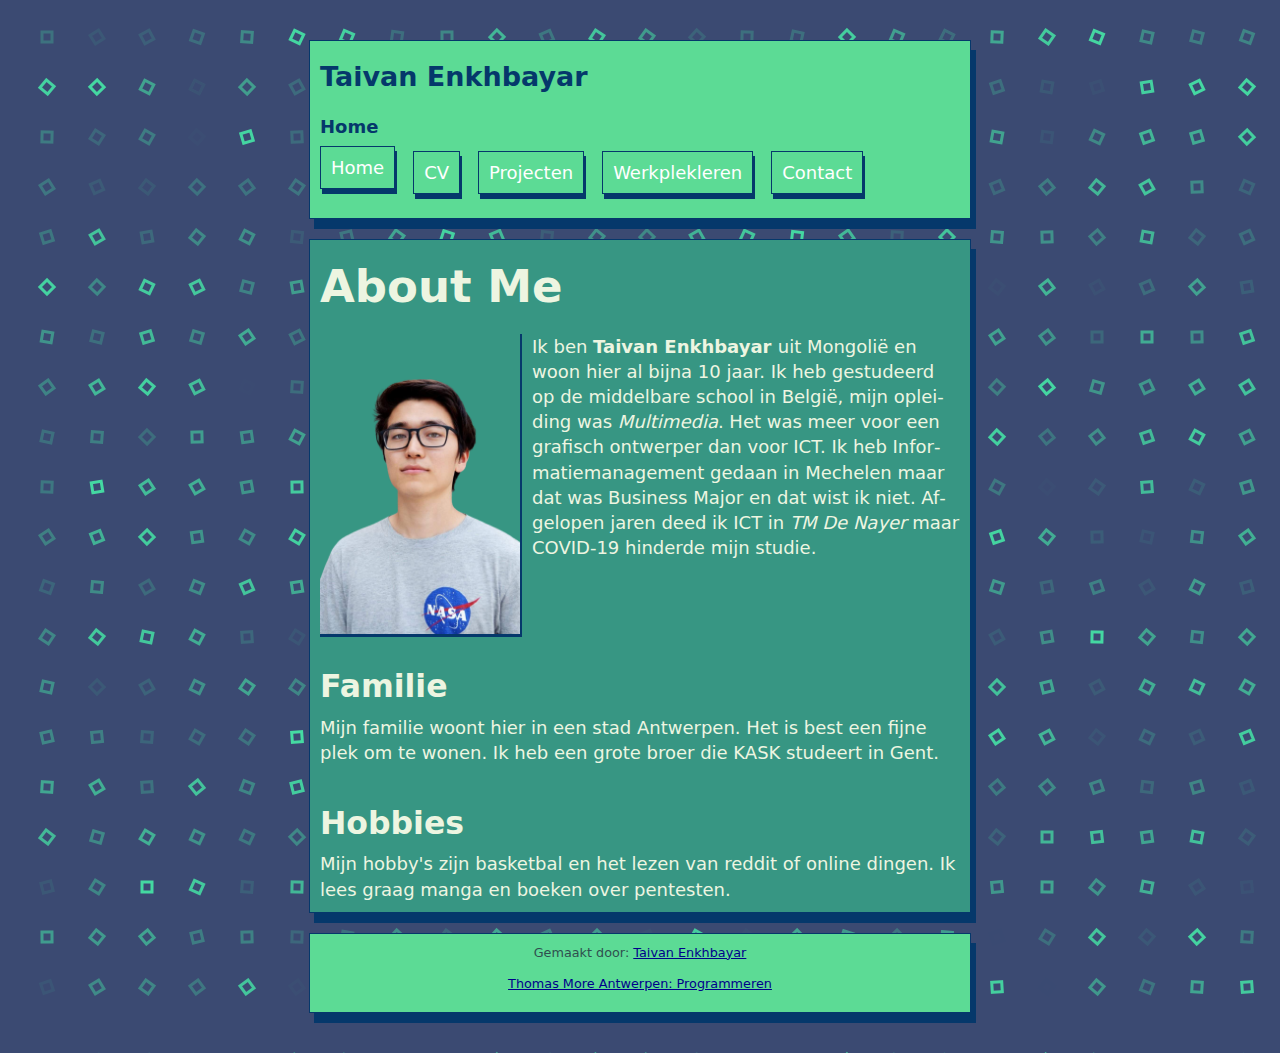
==== commit d9ebaf5d: "Responsive Version of Portfolio Website" ====
--- a/index.html
+++ b/index.html
@@ -15,13 +15,16 @@
 <body style=" background-blend-mode: darken;margin:0px;padding:40px">
   <header>
     <h1>Taivan Enkhbayar</h1>
-
-    <nav>
-      <ul>
-        <li>Over mij</li>
+    <h5>Home</h5>
+    <nav id="hamnav">
+      <label for="hamburger">&#9776;</label>
+      <input type="checkbox" id="hamburger"/>
+      <ul id="hamitems">
+        
         <li><a class="link"  class="active" href="http://taivan.be/">Home</a></li>
         <li><a class="link" href="http://taivan.be/cvv.html">CV</a></li>
         <li><a class="link" href="http://taivan.be/projecten.html">Projecten</a></li>
+        <li><a class="link" href="http://taivan.be/werkplekleren.html">Werkplekleren</a></li>
         <li><a class="link" href="http://taivan.be/contact.html">Contact</a></li>
 
       </ul>
--- a/style/style.css
+++ b/style/style.css
@@ -1,5 +1,7 @@
+html {
+    background-image: url('dot-grid.png') !important;
+}
 body {
-    background-image: url('dot-grid.png');
     border-style: hidden;
     margin: 0px;
     padding: 40px;
@@ -36,8 +38,7 @@
 }
 
 form {
-    margin: 0 auto;
-    width: 600px;
+    width: 80%;
 }
 
 ul {
@@ -83,14 +84,14 @@
 }
 
 fieldset{
-    border: 1px solid #05386B !important;
+    border: 0.1em solid #05386B !important;
     color: #05386B;
+    padding: auto;
+    margin: auto;
 }
 legend{
     color: #05386B !important;
 }
-
-
 
 footer {
     text-align: left;
@@ -100,4 +101,69 @@
     border: #05386B 0.5px solid;
     box-shadow: 5px 10px #05386B;
     margin-top: 20px !important;
-}+}
+
+
+  #hamnav {
+    background: #5cdb95;
+  }
+  
+  #hamnav label, #hamburger { display: none; }
+  
+  #hamitems { 
+      display: flex; }
+  #hamitems a {
+    width: 20%;
+    padding: 10px;
+    color: white;
+    text-decoration: none;
+    text-align: center;
+    border: 0.5px solid #05386B;
+    box-shadow: 2px 5px #05386B;
+  }
+  #hamitems a:hover {
+    background: #379682;
+  }
+  #hamitems a:active {
+    color: #5cdb95;
+  }
+  
+
+  @media screen and (max-width: 768px){
+
+    #hamnav label { 
+      display: inline-block; 
+      color: white;
+      background: #379682;
+      font-style: normal;
+      font-size: 1.2em;
+      padding-left: 7px;
+      width: 1.3em;
+      border: 0.5px solid #05386B;
+      box-shadow: 1px 2.5px #05386B;
+    }
+
+    #hamitems a {
+      box-sizing: border-box;
+      display: block;
+      width: 100%;
+      border: 0.5px solid #05386B;
+      box-shadow: 2px 5px #05386B;
+    }
+
+    #hamitems { 
+        display: none; }
+    #hamnav input:checked ~ #hamitems {
+         display: block; }
+    h1{
+        font-size: 4vw;
+    }
+    h5{
+        font-size: 1vw;
+    }
+    
+    form{
+        width: 100%;
+    }
+  }
+  